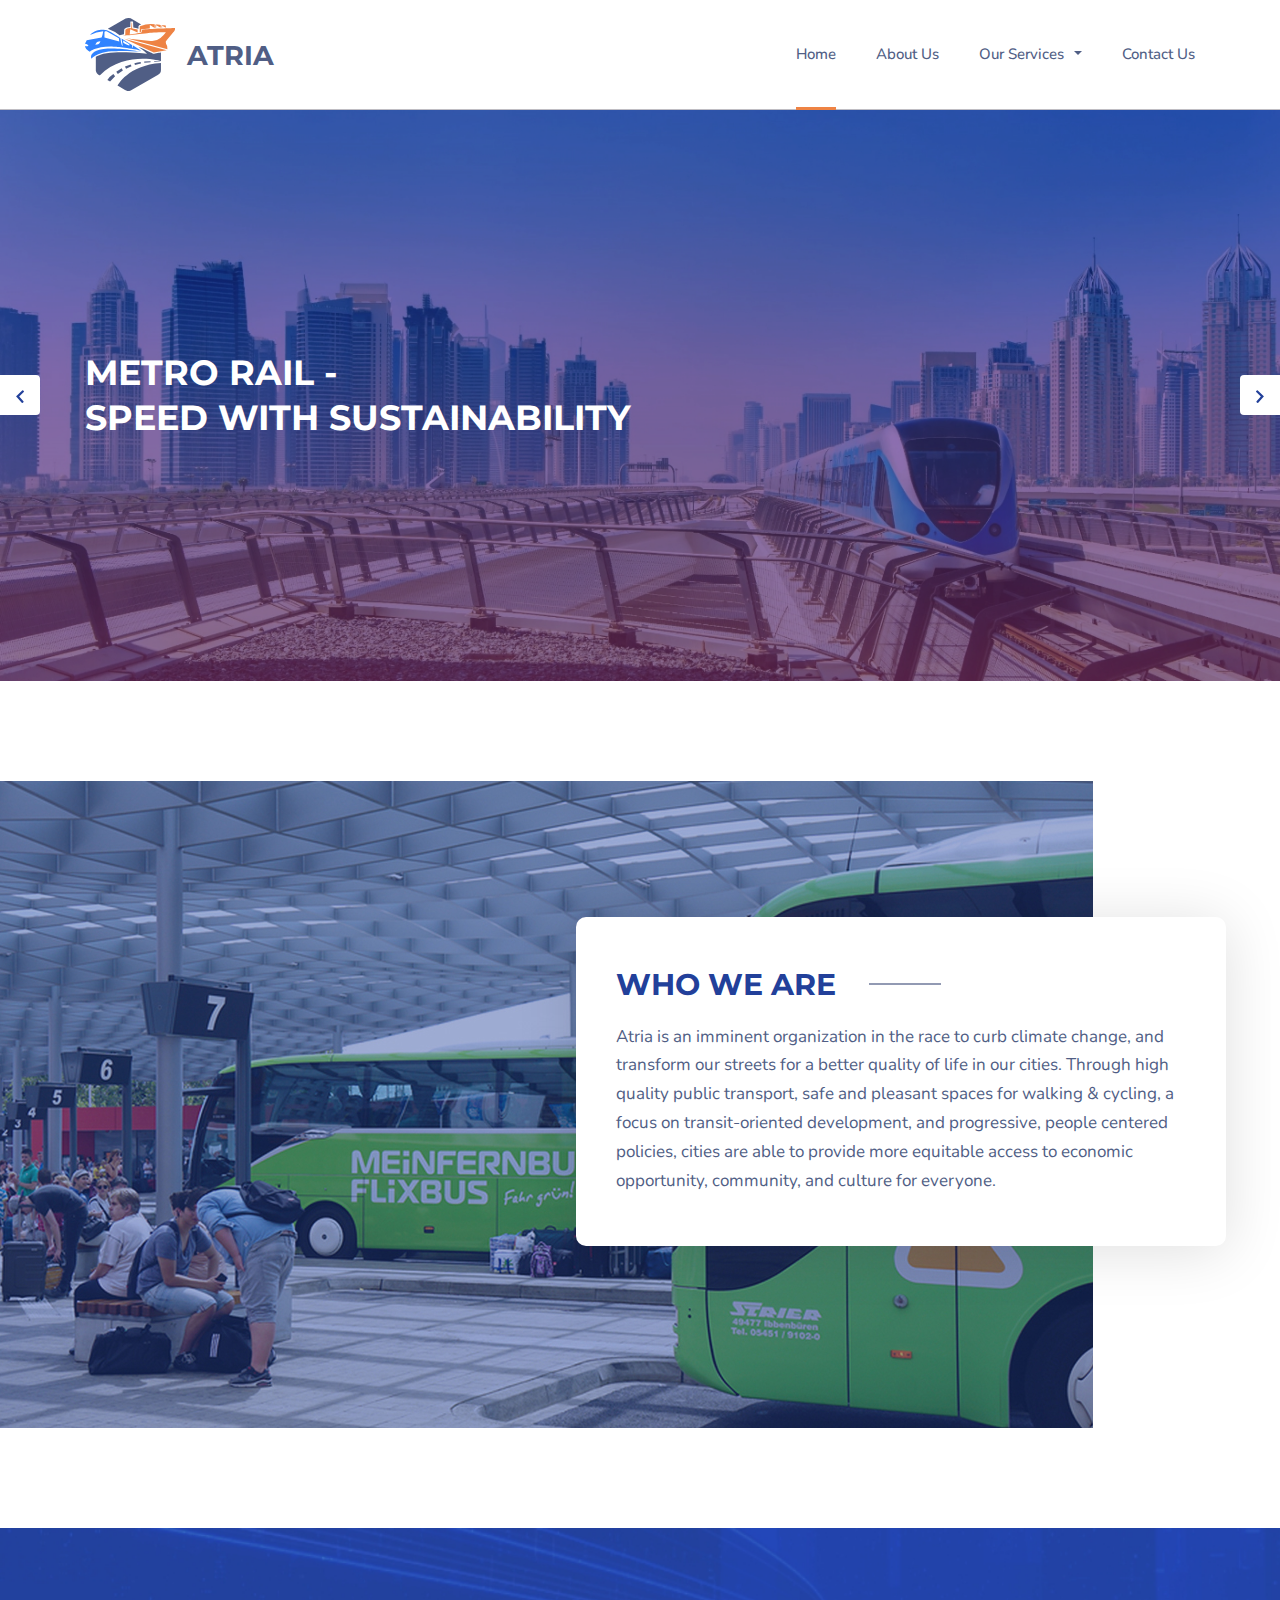
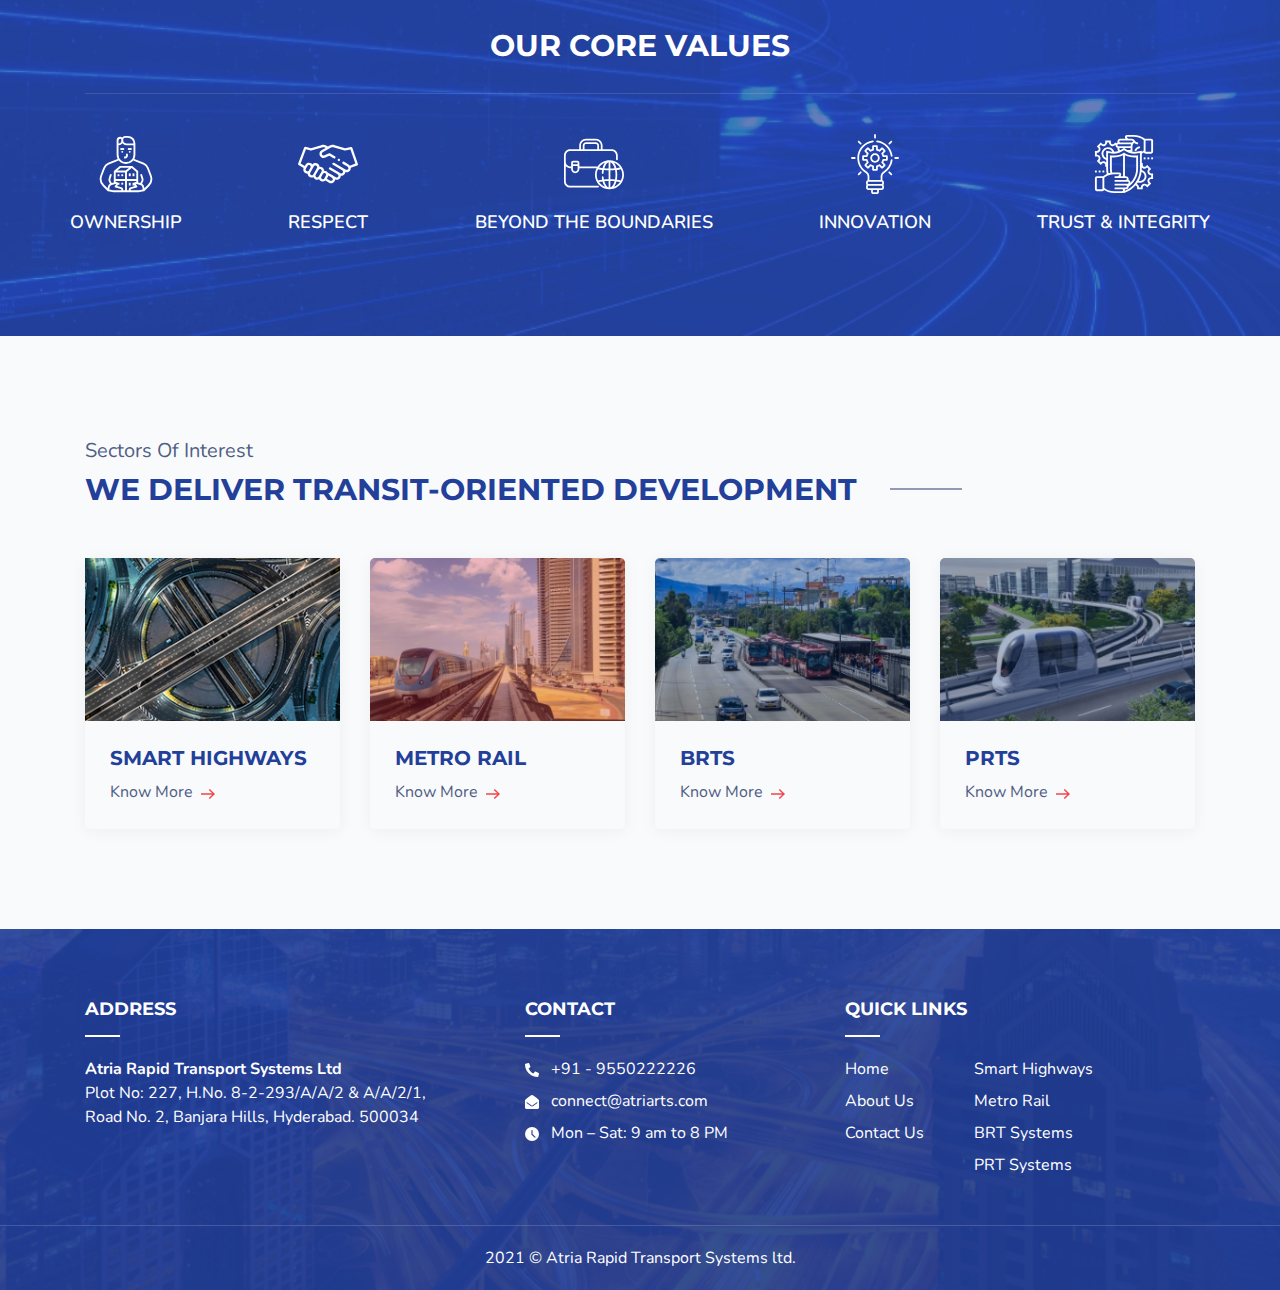
==== index.html @ c597b7c3 "'update'" ====
<!DOCTYPE html>
<html lang="en">
    <head>
        <meta charset="UTF-8">
        <meta name="viewport" content="width=device-width, initial-scale=1.0">
        <meta http-equiv="X-UA-Compatible" content="ie=edge">
        <meta name="Description" content="Enter your description here"/>
        <link rel="icon" href="img/logo-icon.svg" sizes="16x16">
        <link href="https://fonts.googleapis.com/css2?family=Montserrat:wght@500;600;700;800&family=Nunito:wght@300;400&display=swap" rel="stylesheet">
        <link rel="stylesheet" href="https://cdnjs.cloudflare.com/ajax/libs/twitter-bootstrap/4.5.3/css/bootstrap.min.css">
        <link rel="stylesheet" href="https://cdnjs.cloudflare.com/ajax/libs/font-awesome/5.15.1/css/all.min.css">
        <!-- slider css -->
        <link rel="stylesheet" href="css/owl.carousel.min.css">
        <link rel="stylesheet" href="css/owl.theme.default.min.css">
        <!-- wow css -->
        <link rel="stylesheet" href="css/animate.css">
        <link rel="stylesheet" href="css/style.css">
        <title>Atria Rapid Transport Systems ltd.</title>
    </head>
    <body>

        <div class="main-loader"  id="load">
            <div class="loader"></div>
        </div>

        <div class="header">
            <div class="container">
                <nav class="navbar navbar-expand-lg navbar-light " id="nav">
                    <a class="navbar-brand" href="index.html">
                        <img src="img/logo-icon.svg" alt="img" />

                        <div class="right-content">
                            <b class="logo-line hide-on-mobile">Atria Rapid Transport Systems LTD.</b>
                            <b class="logo-line show-on-mobile">Atria</b>
                            <i>forging ahead into the future</i>
                        </div>
                    </a>
                    <button class="navbar-toggler" type="button" data-toggle="collapse" data-target="#navbarSupportedContent"
                        aria-controls="navbarSupportedContent" aria-expanded="false" aria-label="Toggle navigation">
                        <span class="navbar-toggler-icon"></span>
                    </button>
                    <div class="collapse navbar-collapse" id="navbarSupportedContent">
                        <ul class="navbar-nav ml-auto">
                            <li class="nav-item active">
                                <a class="nav-link" href="index.html">Home</a>
                            </li>
                            <li class="nav-item">
                                <a class="nav-link" href="about-us.html">About Us</a>
                            </li>
                            <li class="nav-item">
                                <a class="nav-link dropdown-toggle" data-toggle="dropdown" href="our-project.html">Our
                                    Services </a>
                                <ul class="dropdown-menu">
                                    <li><a class="nav-link" href="smart_highways.html">Smart Highways</a></li>
                                    <li><a class="nav-link" href="metro_rail.html"> Metro Rail </a></li>
                                    <li><a class="nav-link" href="bus-rapid-transit-system.html"> BRT Systems </a></li>
                                    <li><a class="nav-link" href="prt.html"> PRT Systems </a></li>
                                </ul>
                            </li>
                            <li class="nav-item">
                                <a class="nav-link" href="contact-us.html">Contact Us</a>
                            </li>
                        </ul>
                    </div>
                </nav>
            </div>
        </div>

        <div class="home-slider">
            <div  class="owl-carousel owl-theme owl-slider1">

                <div class="item">
                    <div class="img-slide1">
                        <video autoplay muted loop id="myVideo">
                            <source src="https://atriarts.com/video/Pexels%20Videos%201647126.mp4" type="video/mp4">
                        </video>
                        <div class="video-over"></div>
                        <div class="container">
                            <div class="row">
                                <div class="col-md-8">
                                    <div class="slider1 ">
                                        <h1 class="big-tt wow fadeInUp" data-wow-duration="0.8s" data-wow-delay="0.8s">
                                        Metro Rail - <br> Speed with sustainability</h1>
                                    </div>
                                </div>
                            </div>
                        </div>
                    </div>
                </div>

                <div class="item">
                    <div class="item">
                        <div class="img-slide1 two">
                            <div class="video-over"></div>
                            <div class="container">
                                <div class="row">
                                    <div class="col-md-12">
                                        <div class="slider2">
                                            <h1 class="big-tt wow fadeInUp" data-wow-duration="0.8s" data-wow-delay="0.8s">
                                            Smart Highways - <br> Travel Faster and Safer</h1>
                                        </div>
                                    </div>
                                </div>
                            </div>
                        </div>
                    </div>
                 </div>

                <div class="item">
                    <div class="item">
                        <div class="img-slide1 three">
                            <div class="video-over"></div>
                            <div class="container">
                                <div class="row">
                                    <div class="col-md-12">
                                        <div class="slider2">
                                            <h1 class="big-tt wow fadeInUp" data-wow-duration="0.8s" data-wow-delay="0.8s">
                                                BRT - <br> Buses, seamless like never before.</h1>
                                        </div>
                                    </div>
                                </div>
                            </div>
                        </div>
                    </div>
                </div>

                <div class="item">
                    <div class="item">
                        <div class="img-slide1 four">
                            <div class="video-over"></div>
                            <div class="container">
                                <div class="row">
                                    <div class="col-md-12">
                                        <div class="slider2">
                                            <h1 class="big-tt wow fadeInUp" data-wow-duration="0.8s" data-wow-delay="0.8s">
                                                PRT - <br> A new and exhilarating way to travel</h1>
                                        </div>
                                    </div>
                                </div>
                            </div>
                        </div>
                    </div>
                </div>

        </div>
        </div>

        <div class="about-us">
            <div class="about-img">
                <img src="img/brts-left1.jpg " alt="">
            </div>
            <div class="about-content wow fadeInUp" data-wow-duration="1s" data-wow-delay="0.3s">
                <h4 class="tt-main">Who We Are <div class="side-line"></div> </h4>
                <p class="p-text">Atria is an imminent organization in the race to curb climate change, and transform our streets for a better quality of life in our cities. Through high quality public transport, safe and pleasant spaces for walking & cycling, a focus on transit-oriented development, and progressive, people centered policies, cities are able to provide more equitable access to economic opportunity, community, and culture for everyone.</p>
                <!-- <a class="btn btn-theme" href="https://atriarts.com/about-us">Know More</a> -->
            </div>
        </div>



<!--        <section class="rts text-center">-->
<!--            <p>The Future Of Transport</p>-->
<!--            <h4 class="tt-main white-color">Rapid Transit Systems</h4>-->
<!--            &lt;!&ndash; <a  class="btn-theme btn" href="https://atriarts.com/personalised-rapid-transit-system">know More</a> &ndash;&gt;-->
<!--        </section>-->

        <section class="rts rts-2">
            <div class="container">
                <div class="row">
                    <div class="col-md-12">
                        <h1 class="tt-main white-color text-center">Our Core Values</h1>
                        <div class="brk-line"></div>
                    </div>
                    <div class="com-md-12 col-md-val">
                        <div class="or-list">
                            <div class="top">
                                <svg xmlns="http://www.w3.org/2000/svg" id="outline" viewBox="0 0 512 512">
                                    <path
                                            d="M62.50488,287.20117,37.8667,351.26172a88.014,88.014,0,0,0,19.91211,93.831l40.56445,40.56446.00134-.00147a7.96228,7.96228,0,0,0,4.08655,2.189l40,8A7.98421,7.98421,0,0,0,144,496H368a7.98421,7.98421,0,0,0,1.56885-.15527l40-8a7.96228,7.96228,0,0,0,4.08655-2.189l.00134.00147,40.56445-40.56446a88.014,88.014,0,0,0,19.91211-93.831l-24.63818-64.06055a72.21915,72.21915,0,0,0-40.46094-41.0039l-82.23071-32.89209A79.60025,79.60025,0,0,0,335.99951,176L336,80a64.07239,64.07239,0,0,0-64-64H248a31.97046,31.97046,0,0,0-25.59552,12.81665A23.87424,23.87424,0,0,0,208,24a32.03635,32.03635,0,0,0-32,32V176a79.48678,79.48678,0,0,0,9.25031,37.28369l-82.28449,32.91358A72.21915,72.21915,0,0,0,62.50488,287.20117ZM144.792,480l-31.62744-6.3252,3.27734-19.66406a23.99164,23.99164,0,0,1,17.853-19.33886l39.16113-9.79a.16833.16833,0,0,1,.15577.04394.16387.16387,0,0,1,.02.20508L161.34375,443.5625a8.00015,8.00015,0,0,0,4.4585,12.12988l46.07812,13.165A5.68063,5.68063,0,0,1,210.31934,480Zm197.63184-70.63965a16.22935,16.22935,0,0,0-15.34815,4.251A16.01967,16.01967,0,0,0,325.11841,416H312v24h17.05188l2.21228,3.31836-35.53906,10.1543A21.66906,21.66906,0,0,0,280.76025,480H264V400h80v9.75439ZM344,384H264V323.74707l40-33.333,40,33.333Zm-90.89618-72H182.09619l28.80029-24h71.00733ZM248,328v56H168V328Zm-80,72h80v80H231.23975a21.66922,21.66922,0,0,0-14.96436-26.52734l-35.53955-10.1543,6.20947-9.31348A16.02738,16.02738,0,0,0,188.06714,432H200V416H186.882a16.0532,16.0532,0,0,0-1.95722-2.38965,16.24046,16.24046,0,0,0-15.34912-4.25l-1.57568.394Zm199.208,80H301.68066a5.68055,5.68055,0,0,1-1.56054-11.14258l46.07763-13.165a8.00015,8.00015,0,0,0,4.4585-12.12988l-12.28711-18.43066a.16453.16453,0,0,1,.01953-.207.161.161,0,0,1,.11524-.04785.179.179,0,0,1,.03955.00489l39.16162,9.79a23.99164,23.99164,0,0,1,17.853,19.33886l3.27734,19.66406Zm-47.2085-304A63.99976,63.99976,0,1,1,192,176V96h1.37012a38.61863,38.61863,0,0,0,31.95971-16.95679A43.93638,43.93638,0,0,0,260,96h59.99951ZM248,32h24a48.054,48.054,0,0,1,48,48H260a28.03146,28.03146,0,0,1-28-28V48A16.01833,16.01833,0,0,1,248,32Zm-40,8a8.00917,8.00917,0,0,1,8,8v9.37012A22.65537,22.65537,0,0,1,193.37012,80H192V56A16.01833,16.01833,0,0,1,208,40ZM194.31769,226.88916a79.94849,79.94849,0,0,0,118.25067,5.6792q2.72607-2.72607,5.14917-5.665l85.37427,34.14941a56.17256,56.17256,0,0,1,31.46972,31.89258l24.63819,64.06055a72.01208,72.01208,0,0,1-16.292,76.77246l-29.57226,29.57227-1.99512-11.97071a39.97178,39.97178,0,0,0-18.3833-27.40527l8.27051-16.541a39.73765,39.73765,0,0,0,2.17041-30.53808l-11.80859-35.42578-15.17872,5.06054,11.8086,35.42578a23.84236,23.84236,0,0,1-1.30225,18.32129l-8.98047,17.9607L360,413.75415V320a7.99975,7.99975,0,0,0-2.87842-6.14551l-48-40A7.984,7.984,0,0,0,304,272H208a8.00012,8.00012,0,0,0-5.12158,1.85449l-48,40A7.98564,7.98564,0,0,0,152.01691,320H152v93.75415L134.06335,418.238l-8.98034-17.9607a23.84236,23.84236,0,0,1-1.30225-18.32129l11.8086-35.42578-15.17872-5.06054-11.80859,35.42578a39.73765,39.73765,0,0,0,2.17041,30.53808l8.27057,16.541a39.97185,39.97185,0,0,0-18.38336,27.40527l-1.99512,11.97071L69.09229,433.77832a72.01208,72.01208,0,0,1-16.292-76.77246l24.63819-64.06055a56.17256,56.17256,0,0,1,31.46972-31.89258Z">
                                    </path>
                                    <rect x="208" y="120" width="32" height="16"></rect>
                                    <path d="M256,184a8.00917,8.00917,0,0,1-8,8h-8v16h8a24.02718,24.02718,0,0,0,24-24V168H256Z"></path>
                                    <circle cx="224" cy="152" r="8"></circle>
                                    <rect x="272" y="120" width="32" height="16"></rect>
                                    <circle cx="288" cy="152" r="8"></circle>
                                    <rect x="184" y="344" width="16" height="16"></rect>
                                    <rect x="216" y="344" width="16" height="16"></rect>
                                    <rect x="216" y="416" width="16" height="16"></rect>
                                    <rect x="280" y="336" width="16" height="24"></rect>
                                    <rect x="312" y="336" width="16" height="24"></rect>
                                    <rect x="280" y="416" width="16" height="24"></rect>
                                </svg>
                                <span>Ownership</span>
                            </div>
                            <p>It means not waiting for others to act, and caring about the outcome. It is being accountable for the results of your
                                actions.  Taking ownership shows others that they can trust you to do the   right thing</p>
                        </div>
                        <div class="or-list">
                            <div class="top">
                                <svg id="Layer_1" enable-background="new 0 0 512.004 512.004" viewBox="0 0 512.004 512.004"
                                     xmlns="http://www.w3.org/2000/svg">
                                    <g>
                                        <g>
                                            <path
                                                    d="m511.437 255.181-48.106-137.063c-1.65-4.702-6.51-7.47-11.397-6.494l-50.104 10.023-88.066-26.197c-12.711-3.782-26.64-6.031-42.346 3.038l-15.695 9.062-15.696-9.062c-15.707-9.069-29.636-6.819-42.346-3.037l-87.753 26.105-45.561-12.018c-4.954-1.306-10.098 1.344-11.907 6.139l-51.815 137.334c-1.729 4.582.115 9.742 4.356 12.19l43.077 24.87c-3.056 7.107-3.642 14.997-1.6 22.618 2.401 8.962 8.127 16.44 16.122 21.056 6.336 3.658 13.363 5.079 20.155 4.514.281 11.695 6.466 22.98 17.316 29.245 10.074 5.817 21.885 5.985 31.739 1.495 2.815 6.819 7.813 12.797 14.682 16.762 7.995 4.616 17.334 5.836 26.297 3.434 2.634-.706 5.141-1.699 7.483-2.953 2.977 6.413 7.825 11.741 14.05 15.334 5.446 3.144 11.397 4.638 17.274 4.638 8.319-.001 16.484-3 22.848-8.544l30.4 17.551c5.444 3.143 11.396 4.637 17.272 4.636 11.99 0 23.667-6.217 30.08-17.325 2.654-4.598 4.133-9.557 4.528-14.528 7.237 3.248 15.32 3.899 23.121 1.81 8.962-2.402 16.44-8.128 21.056-16.124 3.181-5.51 4.672-11.539 4.636-17.484 13.349 1.578 27.009-4.723 34.146-17.086 2.733-4.734 4.22-9.854 4.561-14.974 15.429 5.454 33.088-.684 41.562-15.359 3.676-6.367 5.096-13.428 4.51-20.251l55.192-20.68c5.097-1.909 7.731-7.542 5.929-12.675zm-438.836 61.245c-3.369-1.945-5.785-5.11-6.804-8.913-1.02-3.802-.509-7.751 1.437-11.121l13.962-24.184c1.945-3.369 5.11-5.786 8.913-6.804 3.802-1.019 7.752-.508 11.12 1.437 6.992 4.037 9.405 13.013 5.38 20.012l-13.983 24.218c-.001.002-.002.003-.003.005-4.048 6.987-13.029 9.387-20.022 5.35zm57.504 28.39c-4.044 7.001-13.027 9.41-20.033 5.368-7.003-4.043-9.41-13.03-5.369-20.032l5.229-9.056c.001-.002.002-.003.003-.004l13.994-24.238c.001-.002.003-.004.004-.006l.005-.01c.001-.001.001-.001.002-.002l12.345-21.384c1.945-3.369 5.11-5.785 8.912-6.804 3.804-1.019 7.751-.508 11.121 1.438 3.369 1.945 5.786 5.11 6.805 8.912s.509 7.751-1.437 11.12l-3.681 6.374c-.007.011-.013.022-.02.033-.001.001-.001.003-.002.004l-24.177 41.877c0 .001-.001.001-.001.002l-.002.002c-.001.003-.004.007-.005.01zm46.421 18.258c-1.945 3.368-5.109 5.784-8.912 6.803-3.804 1.019-7.753.508-11.121-1.437-6.995-4.039-9.405-13.012-5.379-20.012l.01-.017c.001-.001.001-.002.002-.002.002-.003.003-.007.005-.011l24.17-41.865c.002-.003.004-.005.005-.008 4.044-7.003 13.03-9.411 20.033-5.367 3.369 1.945 5.785 5.11 6.805 8.912 1.019 3.802.509 7.751-1.437 11.12l-5.107 8.846c-.001.001-.002.003-.003.004l-13.961 24.181c0 .001-.001.002-.002.003-.006.01-.012.02-.018.03zm27.798 21.182c-3.369-1.945-5.786-5.11-6.805-8.912s-.509-7.751 1.437-11.121l13.963-24.184c4.044-7.002 13.026-9.411 20.033-5.368 7.002 4.043 9.41 13.03 5.368 20.033l-13.963 24.185c-4.043 7.003-13.03 9.411-20.033 5.367zm90.554 8.278c-4.044 7.004-13.033 9.409-20.033 5.368l-28.778-16.615 9.573-16.582c1.771-3.068 3.016-6.298 3.768-9.584l30.104 17.381c.001 0 .001.001.002.001s.001 0 .002.001l.028.016c6.976 4.053 9.371 13.023 5.334 20.014zm148.085-122.6c-2.639-3.34-5.939-6.246-9.844-8.5-3.656-2.111-16.948-10.099-40.633-24.421-4.726-2.858-10.874-1.344-13.732 3.383-2.857 4.726-1.343 10.874 3.383 13.731 23.803 14.393 37.208 22.449 40.982 24.628 7.003 4.043 9.411 13.03 5.368 20.033-4.044 7.004-13.033 9.411-20.033 5.369l-21.425-12.371c-.006-.003-.013-.007-.019-.011l-.004-.002-79.582-45.946c-4.784-2.763-10.899-1.123-13.66 3.66-2.762 4.783-1.123 10.899 3.66 13.66l79.574 45.942c.001.001.003.002.004.003.002.001.002.001.004.002l.021.012c6.979 4.051 9.373 13.024 5.337 20.016-4.044 7.003-13.028 9.411-20.032 5.368l-14.082-8.13c-.009-.005-.017-.01-.025-.015l-.003-.001-69.864-40.336c-4.785-2.763-10.899-1.123-13.66 3.66-2.762 4.783-1.123 10.899 3.66 13.66l69.858 40.332c.001.001.002.001.003.002 6.999 4.044 9.404 13.029 5.363 20.031-1.945 3.369-5.11 5.785-8.912 6.804-3.801 1.019-7.752.509-11.121-1.436l-23.997-13.855c-.012-.007-.022-.013-.035-.021l-.002-.001-44.07-25.444c-2.933-4.981-7.142-9.297-12.495-12.388-6.385-3.686-13.462-5.105-20.305-4.505-.086-2.654-.479-5.32-1.185-7.954-2.401-8.962-8.128-16.44-16.123-21.056-6.87-3.966-14.552-5.306-21.862-4.333-.187-1.901-.531-3.8-1.036-5.684-2.401-8.962-8.128-16.44-16.124-21.057-14.665-8.468-33.01-4.964-43.648 7.452-2.855-4.268-6.702-7.96-11.439-10.695-7.995-4.616-17.336-5.837-26.297-3.435-8.963 2.401-16.44 8.127-21.057 16.123l-6.014 10.417-35.507-20.499 45.634-120.949 39.551 10.432c1.776.468 3.644.438 5.402-.084l90.442-26.905c10.523-3.13 17.885-3.868 26.643 1.188l5.695 3.289-35.032 20.226c-16.674 9.627-22.407 31.025-12.78 47.7 9.313 16.131 29.574 21.759 47.128 13.086 9.438-4.662 23.166-10.834 33.513-14.774 7.554 4.551 24.495 14.819 36.59 22.149 4.727 2.864 10.875 1.354 13.735-3.369 2.862-4.723 1.354-10.873-3.368-13.735-11.63-7.049-21.793-13.207-29.061-17.602-3.642-2.202-6.559-3.963-8.57-5.174-4.429-2.663-5.48-3.296-8.293-3.296-1.121 0-2.233.188-3.292.557-11.828 4.123-29.084 11.864-40.111 17.311-7.974 3.936-16.979 1.722-20.95-5.155-4.113-7.125-1.664-16.267 5.46-20.38l70.729-40.834c8.758-5.057 16.122-4.318 26.643-1.188l90.443 26.905c1.563.465 3.215.541 4.813.221l44.019-8.806 41.986 119.624z">
                                            </path>
                                            <path
                                                    d="m348.815 212.262h-.008c-5.522 0-9.996 4.477-9.996 10s4.481 10 10.004 10 10-4.477 10-10-4.478-10-10-10z">
                                            </path>
                                        </g>
                                    </g>
                                </svg>
                                <span>Respect</span>
                            </div>
                            <p>Treat people with courtesy, politeness, and kindness. Encourage co-workers to express opinions and ideas. Listen to what
                                others have to say before expressing your viewpoint. Never speak over or interrupt another person. Respect Her, Respect
                                Him, Respect your external stakeholders, Respect & Respect. Till you don't give, you don’t get</p>
                        </div>
                        <div class="or-list">
                            <div class="top">
                                <svg enable-background="new 0 0 512 512" viewBox="0 0 512 512" xmlns="http://www.w3.org/2000/svg">
                                    <g>
                                        <g>
                                            <path
                                                    d="m512 348.29c0-67.987-55.249-123.85-123.85-123.85-41.498 0-78.292 20.518-100.777 51.939h-156.178v-30.014c0-9.603-7.812-17.415-17.415-17.415h-35.474c-9.603 0-17.415 7.812-17.415 17.415v30.014h-8.534c-20.632 0-37.417-16.785-37.417-37.417v-55.847c0-20.632 16.786-37.417 37.417-37.417h354.298c20.632 0 37.418 16.785 37.418 37.417v33.807c0 4.126 3.344 7.47 7.47 7.47s7.47-3.344 7.47-7.47v-33.807c0-28.869-23.488-52.357-52.358-52.357h-77.534v-32.402c0-32.254-26.241-58.495-58.495-58.495h-82.239c-32.255 0-58.495 26.241-58.495 58.495v32.403h-77.535c-28.869-.001-52.357 23.487-52.357 52.356v221.529c0 28.87 23.488 52.358 52.357 52.358h238.752c4.126 0 7.47-3.344 7.47-7.47s-3.344-7.47-7.47-7.47h-238.752c-20.632 0-37.417-16.786-37.417-37.418v-129.11c9.512 9.73 22.768 15.785 37.417 15.785h8.534v7.593c0 19.382 15.769 35.151 35.152 35.151s35.152-15.769 35.152-35.151v-7.593h147.012c-8.879 17.065-13.906 36.441-13.906 56.971 0 68.004 55.266 123.85 123.85 123.85 68.525 0 123.849-55.796 123.849-123.85zm-227.866-217.532h-109.255v-32.402c0-7.449 6.06-13.508 13.508-13.508h82.239c7.449 0 13.508 6.06 13.508 13.508zm-139.302-32.402c0-24.017 19.539-43.555 43.555-43.555h82.239c24.017 0 43.555 19.539 43.555 43.555v32.403h-15.107v-32.403c0-15.686-12.762-28.448-28.448-28.448h-82.239c-15.686 0-28.448 12.762-28.448 28.448v32.403h-15.107zm-66.526 145.534h35.474c1.365 0 2.475 1.111 2.475 2.475v11.452h-40.424v-11.452c0-1.365 1.111-2.475 2.475-2.475zm37.949 55.022c0 11.145-9.067 20.211-20.212 20.211s-20.212-9.066-20.212-20.211v-26.156h40.423v26.156zm369.438 97.782c-9.525-2.698-21.429-4.923-34.986-6.592 4.985-26.767 4.994-56.809 0-83.625 13.557-1.669 25.461-3.894 34.986-6.592 7.27 14.59 11.368 31.026 11.368 48.404-.001 17.379-4.099 33.815-11.368 48.405zm-53.428-103.379c-11.506.941-23.875 1.518-36.645 1.681v-54.341c19.116 6.459 31.11 33.253 36.645 52.66zm-51.585-52.705v54.386c-12.764-.163-25.126-.739-36.628-1.679 7.875-27.707 21.384-47.699 36.628-52.707zm-36.654 162.656c11.509-.941 23.881-1.519 36.655-1.681v54.374c-15.234-4.986-28.774-24.87-36.655-52.693zm51.594 52.659v-54.341c12.77.163 25.139.74 36.645 1.681-5.533 19.4-17.526 46.2-36.645 52.66zm0-69.282v-76.705c14.1-.171 27.63-.824 40.143-1.906 4.972 25.698 5.012 54.613 0 80.517-12.513-1.082-26.043-1.736-40.143-1.906zm82.182-100.115c-8.454 2.12-18.789 3.903-30.409 5.28-4.934-18.386-12.239-34.01-21.213-45.572 21.053 7.871 39.036 22.079 51.622 40.292zm-127.779-40.255c-8.921 11.508-16.202 27.078-21.128 45.534-11.616-1.378-21.947-3.16-30.397-5.279 12.567-18.185 30.514-32.376 51.525-40.255zm-59.415 53.614c9.526 2.698 21.431 4.923 34.991 6.592-1.578 8.517-2.693 17.504-3.28 26.878-.258 4.117 2.871 7.665 6.988 7.922 4.109.254 7.664-2.87 7.923-6.989.573-9.144 1.708-17.947 3.322-26.257 12.509 1.081 26.034 1.734 40.128 1.905v76.705c-14.095.171-27.619.824-40.129 1.905-1.263-6.528-2.243-13.358-2.879-20.442-.369-4.109-4.001-7.152-8.108-6.773-4.109.369-7.141 3.999-6.773 8.107.634 7.06 1.594 13.969 2.851 20.657-13.578 1.669-25.499 3.896-35.035 6.598-7.27-14.59-11.368-31.026-11.368-48.404.002-17.379 4.1-33.815 11.369-48.404zm7.891 110.165c8.472-2.125 18.832-3.91 30.482-5.289 4.266 15.867 11.017 32.535 21.132 45.578-21.05-7.872-39.03-22.078-51.614-40.289zm127.681 40.292c8.974-11.562 16.279-27.186 21.213-45.572 11.62 1.378 21.955 3.16 30.409 5.28-12.586 18.213-30.569 32.421-51.622 40.292z">
                                            </path>
                                        </g>
                                    </g>
                                </svg>
                                <span>Beyond the Boundaries</span>
                            </div>
                            <p>The quality of being infinite, without bound or limit</p>
                        </div>
                        <div class="or-list">
                            <div class="top">
                                <svg version="1.1" id="Capa_1" xmlns="http://www.w3.org/2000/svg" xmlns:xlink="http://www.w3.org/1999/xlink" x="0px"
                                     y="0px" viewBox="0 0 512.001 512.001" style="enable-background:new 0 0 512.001 512.001;" xml:space="preserve">
                                <g>
                                    <g>
                                        <path d="M354.675,180.814h-22.714c-1.387-4.402-3.151-8.664-5.28-12.753L342.741,152c2.007-2.007,3.112-4.676,3.112-7.515
                                  c0-2.84-1.105-5.509-3.112-7.516l-18.901-18.902c-4.144-4.141-10.886-4.143-15.031,0.001l-16.061,16.061
                                  c-4.089-2.129-8.352-3.894-12.753-5.28v-22.715c-0.001-5.86-4.769-10.629-10.63-10.629h-26.731
                                  c-5.86,0-10.628,4.768-10.628,10.629v22.715c-4.402,1.387-8.664,3.151-12.754,5.28l-16.062-16.062
                                  c-4.144-4.142-10.886-4.141-15.03,0.001l-18.9,18.9c-2.008,2.007-3.114,4.676-3.114,7.516c0,2.839,1.106,5.508,3.113,7.515
                                  l16.061,16.061c-2.129,4.089-3.894,8.352-5.28,12.753h-22.715c-5.86,0-10.628,4.768-10.628,10.629v26.731
                                  c0,5.86,4.768,10.628,10.628,10.628h22.715c1.387,4.401,3.151,8.665,5.28,12.753l-16.061,16.061
                                  c-4.144,4.144-4.144,10.887,0,15.031l18.901,18.901c4.144,4.145,10.888,4.144,15.031,0l16.061-16.061
                                  c4.089,2.129,8.353,3.894,12.754,5.28v22.715c0,5.86,4.768,10.628,10.628,10.628h26.731c5.86,0,10.629-4.768,10.629-10.628
                                  v-22.715c4.4-1.386,8.664-3.151,12.753-5.28l16.061,16.061c4.145,4.145,10.888,4.144,15.032,0l18.9-18.901
                                  c2.007-2.007,3.112-4.676,3.112-7.515c0-2.839-1.105-5.508-3.112-7.516l-16.061-16.061c2.129-4.089,3.894-8.352,5.28-12.753
                                  h22.715c5.86,0,10.629-4.768,10.629-10.628v-26.731C365.304,185.582,360.535,180.814,354.675,180.814z M350.305,213.801h-24.059
                                  c-3.484,0-6.509,2.399-7.303,5.792c-1.599,6.835-4.283,13.318-7.978,19.267c-1.839,2.96-1.396,6.796,1.067,9.261l17.011,17.011
                                  l-12.718,12.718l-17.011-17.011c-2.464-2.464-6.3-2.908-9.262-1.068c-5.95,3.695-12.433,6.379-19.266,7.979
                                  c-3.393,0.793-5.792,3.818-5.792,7.303v24.06h-17.985v-24.06c0-3.484-2.399-6.509-5.792-7.303
                                  c-6.833-1.598-13.316-4.282-19.267-7.979c-2.959-1.836-6.796-1.396-9.261,1.068l-17.011,17.011l-12.718-12.718l17.011-17.011
                                  c2.464-2.464,2.906-6.3,1.068-9.261c-3.695-5.95-6.379-12.433-7.978-19.267c-0.793-3.393-3.819-5.792-7.303-5.792h-24.059v-17.985
                                  h24.059c3.484,0,6.509-2.399,7.303-5.792c1.599-6.834,4.283-13.317,7.978-19.267c1.838-2.96,1.396-6.796-1.068-9.261
                                  l-17.011-17.011l12.718-12.718l17.011,17.011c2.462,2.464,6.3,2.907,9.261,1.068c5.949-3.695,12.432-6.379,19.267-7.978
                                  c3.393-0.793,5.792-3.818,5.792-7.303v-24.06h17.985v24.06c0,3.484,2.399,6.509,5.792,7.303
                                  c6.834,1.599,13.316,4.283,19.267,7.978c2.958,1.837,6.796,1.394,9.261-1.068l17.011-17.011l12.718,12.718l-17.011,17.011
                                  c-2.464,2.464-2.906,6.3-1.067,9.261c3.694,5.948,6.378,12.431,7.978,19.267c0.794,3.393,3.818,5.792,7.303,5.792h24.059V213.801z
                                  "></path>
                                    </g>
                                </g>
                                    <g>
                                    <g>
                                        <path d="M256,164.628c-22.156,0-40.18,18.025-40.18,40.18s18.025,40.18,40.18,40.18s40.18-18.025,40.18-40.18
                                  C296.18,182.653,278.156,164.628,256,164.628z M256,229.988c-13.884,0-25.18-11.296-25.18-25.18s11.296-25.18,25.18-25.18
                                  c13.884,0,25.18,11.296,25.18,25.18S269.884,229.988,256,229.988z"></path>
                                    </g>
                                </g>
                                    <g>
                                    <g>
                                        <path d="M83.574,197.308H58.692c-4.142,0-7.5,3.358-7.5,7.5s3.358,7.5,7.5,7.5h24.882c4.142,0,7.5-3.358,7.5-7.5
                                  S87.716,197.308,83.574,197.308z"></path>
                                    </g>
                                </g>
                                    <g>
                                    <g>
                                        <path d="M453.309,197.308h-24.882c-4.143,0-7.5,3.358-7.5,7.5s3.357,7.5,7.5,7.5h24.882c4.143,0,7.5-3.358,7.5-7.5
                                  S457.451,197.308,453.309,197.308z"></path>
                                    </g>
                                </g>
                                    <g>
                                    <g>
                                        <path d="M139.379,321.429c-2.928-2.929-7.677-2.929-10.607,0l-17.594,17.594c-2.929,2.929-2.929,7.678,0,10.607
                                  c2.929,2.929,7.678,2.929,10.607,0l17.594-17.594C142.308,329.107,142.308,324.358,139.379,321.429z"></path>
                                    </g>
                                </g>
                                    <g>
                                    <g>
                                        <path d="M400.822,59.988c-2.93-2.929-7.678-2.929-10.608,0L372.62,77.582c-2.929,2.929-2.929,7.678,0,10.607
                                  c2.93,2.929,7.678,2.928,10.608,0l17.594-17.594C403.751,67.665,403.751,62.916,400.822,59.988z"></path>
                                    </g>
                                </g>
                                    <g>
                                    <g>
                                        <path d="M256.001,0c-4.143,0-7.5,3.358-7.5,7.5v24.882c0,4.142,3.357,7.5,7.5,7.5s7.5-3.358,7.5-7.5V7.5
                                  C263.501,3.358,260.144,0,256.001,0z"></path>
                                    </g>
                                </g>
                                    <g>
                                    <g>
                                        <path d="M400.822,339.023l-17.594-17.594c-2.93-2.929-7.678-2.929-10.608,0c-2.929,2.929-2.929,7.679,0,10.607l17.594,17.594
                                  c2.93,2.929,7.678,2.929,10.608,0C403.751,346.701,403.751,341.952,400.822,339.023z"></path>
                                    </g>
                                </g>
                                    <g>
                                    <g>
                                        <path d="M139.379,77.582l-17.594-17.594c-2.929-2.929-7.678-2.929-10.607,0c-2.929,2.929-2.929,7.678,0,10.607l17.594,17.594
                                  c2.929,2.929,7.678,2.929,10.607,0C142.308,85.259,142.308,80.51,139.379,77.582z"></path>
                                    </g>
                                </g>
                                    <g>
                                    <g>
                                        <path d="M405.629,186.435c-8.071-68.875-62.668-123.477-131.22-131.833c-4.105-0.505-7.852,2.426-8.354,6.537
                                  c-0.501,4.112,2.426,7.852,6.538,8.354c62.257,7.588,110.837,56.395,118.136,118.688c0.447,3.817,3.688,6.627,7.439,6.627
                                  c0.292,0,0.586-0.017,0.883-0.051C403.167,194.276,406.111,190.55,405.629,186.435z"></path>
                                    </g>
                                </g>
                                    <g>
                                    <g>
                                        <path d="M398.963,214.868c-4.116-0.524-7.863,2.389-8.383,6.499c-5.113,40.388-27.909,76.025-62.543,97.77
                                  c-14.931,9.375-23.844,25.419-23.844,42.917v30.867h-96.383v-31.55c0-16.944-8.855-32.952-23.108-41.775
                                  c-40.306-24.95-64.37-68.107-64.371-115.446c0-68.352,51.198-126.238,119.091-134.648c4.111-0.509,7.03-4.255,6.521-8.366
                                  c-0.509-4.11-4.253-7.037-8.366-6.521c-75.015,9.293-132.25,73.803-132.249,149.535c0,26.133,6.797,51.881,19.658,74.461
                                  c12.467,21.89,30.386,40.472,51.818,53.739c9.871,6.11,16.002,17.23,16.002,29.02v32.643c-7.626,2.65-13.125,9.892-13.125,18.409
                                  v10.692c0,4.527,1.564,8.688,4.161,12.001c-2.598,3.313-4.161,7.473-4.161,12.001v10.691c0,10.753,8.749,19.501,19.501,19.501
                                  h23.58v16.955c0,9.781,7.957,17.738,17.737,17.738h30.997c9.781,0,17.737-7.957,17.737-17.738v-16.955h23.58
                                  c10.753,0,19.501-8.749,19.501-19.501v-10.691c0-4.527-1.564-8.688-4.162-12.001c2.598-3.313,4.162-7.473,4.162-12.001v-10.692
                                  c0-8.518-5.498-15.759-13.125-18.409v-31.96c0-12.305,6.287-23.599,16.82-30.212c38.454-24.144,63.768-63.724,69.447-108.59
                                  C405.981,219.141,403.072,215.388,398.963,214.868z M274.235,494.262c0,1.483-1.253,2.737-2.736,2.737h-30.997
                                  c-1.483,0-2.736-1.253-2.736-2.737v-16.955h36.469V494.262z M317.317,457.806c0,2.439-2.061,4.5-4.5,4.5
                                  c-13.24,0-101.138,0-113.632,0c-2.439,0-4.5-2.061-4.5-4.5v-10.691c0-2.439,2.061-4.5,4.5-4.5h113.632c2.439,0,4.5,2.061,4.5,4.5
                                  V457.806z M317.317,423.113c0,2.439-2.061,4.5-4.5,4.5H199.185c-2.439,0-4.5-2.061-4.5-4.5v-10.692c0-2.439,2.061-4.5,4.5-4.5
                                  h113.632c2.439,0,4.5,2.061,4.5,4.5V423.113z"></path>
                                    </g>
                                </g>
                                    <g>
                                </g>
                                    <g>
                                </g>
                                    <g>
                                </g>
                                    <g>
                                </g>
                                    <g>
                                </g>
                                    <g>
                                </g>
                                    <g>
                                </g>
                                    <g>
                                </g>
                                    <g>
                                </g>
                                    <g>
                                </g>
                                    <g>
                                </g>
                                    <g>
                                </g>
                                    <g>
                                </g>
                                    <g>
                                </g>
                                    <g>
                                </g>
                            </svg>
                                <span>Innovation</span>
                            </div>
                            <p>We at ARTS engage everyone throughout the organization in the task of developing and implementing new ways to reach
                                the organization's goals. And everyone indeed includes everyone from the chief executive to frontline workers
                                Trust & Integrity – We at ARTS ought to demonstrate integrity, honesty and trust, they do not define or understand those
                                terms consistently. The differences in perception make it critical for you to find out more specifically what your
                                managers, colleagues, direct reports, and other key stakeholders are looking for when it comes to honesty, integrity,
                                and trust. “firm belief in the reliability, truth, or ability of someone or something”</p>
                        </div>
                        <div class="or-list">
                            <div class="top">
                                <svg id="_x33_0" enable-background="new 0 0 64 64" viewBox="0 0 64 64" xmlns="http://www.w3.org/2000/svg">
                                    <g>
                                        <path
                                                d="m61 5h-6.697l-1.149-.767c-3.174-2.115-6.867-3.233-10.681-3.233h-7.473c-1.103 0-2 .897-2 2 0 .732.212 1.41.556 2.001l-5.556-.001c-1.654 0-3 1.346-3 3 0 .395.081.77.22 1.116-.558.151-1.05.455-1.429.871l-1.011-1.011-1.457 1.456c-.551.552-1.376.712-2.141.392-.718-.297-1.182-.991-1.182-1.769v-2.055h-6v2.055c0 .778-.464 1.473-1.223 1.785-.725.306-1.55.144-2.102-.408l-1.455-1.456-4.244 4.244 1.455 1.456c.551.552.712 1.377.393 2.141-.297.718-.991 1.183-1.769 1.183h-2.055v6h2.055c.778 0 1.473.465 1.786 1.222.303.726.142 1.551-.409 2.103l-1.456 1.455 4.244 4.244 1.457-1.456c.551-.552 1.375-.712 2.14-.394.718.299 1.183.993 1.183 1.771v2.055h1v2.026c0 1.914.213 3.821.609 5.685-.954.431-1.88.934-2.762 1.522l-1.15.767h-6.697c-1.103 0-2 .897-2 2v12c0 1.103.897 2 2 2h6c.809 0 1.504-.485 1.819-1.178 3.129 2.056 6.824 3.178 10.584 3.178h8.597c.412 0 .805-.084 1.163-.235.173.061.345.125.52.183l.317.106.317-.105c4.724-1.574 8.781-4.354 11.904-7.917.195.02.393.06.596.144.718.297 1.183.991 1.183 1.769v2.055h6v-2.055c0-.778.465-1.473 1.222-1.786.726-.302 1.55-.143 2.102.409l1.456 1.456 4.244-4.244-1.455-1.456c-.551-.552-.712-1.377-.393-2.141.297-.718.991-1.183 1.769-1.183h2.055v-6h-2.055c-.778 0-1.473-.465-1.786-1.222-.303-.726-.142-1.551.409-2.103l1.455-1.456-4.244-4.244-1.457 1.456c-.551.552-1.375.712-2.141.392-.717-.296-1.181-.99-1.181-1.768v-2.055h-1v-9.941c.753-.366 1.481-.78 2.18-1.24.314.694 1.01 1.181 1.82 1.181h6c1.103 0 2-.897 2-2v-12c0-1.103-.897-2-2-2zm-33 2 9 .001v-.001h3.17c.603 0 1.148.279 1.521.743-.436.376-.818.801-1.156 1.257h-12.535c-.551 0-1-.448-1-1s.449-1 1-1zm6.166 9.242-1.863-1.242h6.697v2h-3.564c-.433-.234-.859-.483-1.27-.758zm-5.602.758h-.564c-.551 0-1-.448-1-1s.449-1 1-1h3.697l-1.862 1.242c-.412.275-.838.524-1.271.758zm-2.564-6h13.465c-.229.639-.371 1.31-.426 2h-13.039c-.551 0-1-.448-1-1s.449-1 1-1zm-14.452 18.313c-1.478-.616-3.161-.286-4.287.841l-.041.042-1.416-1.416.042-.042c1.126-1.127 1.456-2.81.827-4.318-.607-1.47-2.027-2.42-3.618-2.42h-.055v-2h.055c1.591 0 3.011-.95 3.631-2.452.616-1.477.286-3.159-.84-4.286l-.042-.042 1.416-1.416.042.042c1.128 1.129 2.811 1.457 4.318.827 1.47-.607 2.42-2.027 2.42-3.618v-.055h2v.055c0 1.591.95 3.012 2.451 3.631 1.476.618 3.16.288 4.287-.84l.042-.042.222.223c.012 1.371.951 2.514 2.218 2.858-.139.345-.22.72-.22 1.115 0 .838.347 1.595.903 2.14-1.364.452-2.781.722-4.215.808-.887-2.913-3.566-4.948-6.688-4.948-3.86 0-7 3.141-7 7 0 3.141 2.059 5.833 5 6.704v2.632c-.39-.433-.88-.786-1.452-1.023zm1.452-11.533v7.786c-1.787-.779-3-2.536-3-4.567 0-2.757 2.243-5 5-5 2.008 0 3.747 1.187 4.538 2.94-.681-.048-1.36-.124-2.034-.258zm-4 41.22h-6v-12h6zm21 2h-8.597c-3.747 0-7.418-1.249-10.403-3.506v-10.959l.956-.638c2.843-1.895 6.153-2.897 9.571-2.897h5.473c0 1.103-.896 2-1.996 2h-.004-3.006v2h3.006.004 8.996c.551 0 1 .448 1 1s-.449 1-1 1h-12v2h14c.551 0 1 .448 1 1s-.449 1-1 1h-14v2h12c.551 0 1 .448 1 1s-.449 1-1 1h-12v2h8c.551 0 1 .448 1 1s-.449 1-1 1zm-11-23.974v-12.092c.576.044 1.153.066 1.725.066 3.803 0 7.248-.779 10.275-2.304v22.304h-2.556c.344-.591.556-1.268.556-2 0-1.103-.897-2-2-2h-5.473c-.714 0-1.421.052-2.124.13-.263-1.348-.403-2.724-.403-4.104zm19.987 14.843c-.059-1.324-.974-2.418-2.207-2.753.139-.346.22-.721.22-1.116 0-1.654-1.346-3-3-3h-1v-22.304c3.027 1.526 6.472 2.304 10.275 2.304.572 0 1.149-.022 1.725-.066v12.093c0 5.624-2.195 10.911-6.013 14.842zm-6.045 8.705c.036-.186.058-.378.058-.574 0-.352-.072-.686-.184-1h1.184c1.594 0 2.89-1.254 2.982-2.825 6.279-4.355 10.018-11.465 10.018-19.149v-14.336l-1.126.144c-.863.11-1.738.166-2.599.166-4.079 0-7.695-.959-10.749-2.851l-.526-.326-.526.326c-3.054 1.892-6.67 2.851-10.749 2.851-.861 0-1.735-.056-2.599-.166l-1.126-.144v14.336c0 1.485.148 2.965.426 4.417-.653.142-1.295.325-1.93.535-.323-1.627-.496-3.286-.496-4.952v-16.806l2.113.423c1.187.237 2.403.357 3.612.357 3.648 0 7.182-1.069 10.219-3.094l1.056-.704 1.056.704c3.037 2.025 6.57 3.094 10.219 3.094 1.209 0 2.425-.12 3.613-.357l2.112-.423v16.807c0 10.466-6.404 19.753-16.058 23.547zm17.837-20.234c1.889.729 3.221 2.573 3.221 4.66 0 2.757-2.243 5-5 5-.412 0-.813-.052-1.204-.149 1.551-2.919 2.572-6.133 2.983-9.511zm1.672-3.654c1.476.618 3.16.288 4.287-.84l.042-.042 1.416 1.416-.042.042c-1.126 1.127-1.456 2.81-.827 4.318.607 1.47 2.027 2.42 3.618 2.42h.055v2h-.055c-1.591 0-3.011.95-3.631 2.452-.616 1.477-.286 3.159.84 4.286l.042.042-1.416 1.416-.042-.042c-1.128-1.128-2.811-1.459-4.319-.827-1.469.608-2.419 2.027-2.419 3.618v.055h-2v-.055c0-1.574-.931-2.977-2.407-3.609.412-.554.802-1.123 1.172-1.707.716.243 1.464.371 2.235.371 3.86 0 7-3.141 7-7 0-3.118-2.118-5.857-5.05-6.716.019-.419.05-.835.05-1.258v-1.363c.39.434.88.787 1.451 1.023zm-5.955-18.004c-1.82.363-3.679.39-5.496.134v-5.191c0-1.624.684-3.145 1.854-4.228.967 1.009 2.307 1.603 3.759 1.603h.387v-2h-.387c-1.23 0-2.334-.684-2.892-1.802-.676-1.355-2.036-2.198-3.551-2.198h-3.174c-1.1 0-1.996-.897-1.996-2h7.473c3.418 0 6.728 1.002 9.571 2.897l.956.638v10.965c-.636.481-1.304.917-2 1.306v-1.026zm14.504.318h-6v-12h6z">
                                        </path>
                                        <path
                                                d="m47.825 13.264c-2.254.563-4.039 2.216-4.774 4.42l1.897.633c.518-1.553 1.774-2.716 3.362-3.113l.932-.233-.485-1.939z">
                                        </path>
                                        <path d="m1 39h2v2h-2z"></path>
                                        <path d="m5 39h2v2h-2z"></path>
                                        <path d="m9 39h2v2h-2z"></path>
                                        <path d="m53 25h2v2h-2z"></path>
                                        <path d="m57 25h2v2h-2z"></path>
                                        <path d="m61 25h2v2h-2z"></path>
                                    </g>
                                </svg>
                                <span>Trust & Integrity</span>
                            </div>
                            <p>We at ARTS ought to demonstrate integrity, honesty and trust, they do not define or understand those
                                terms consistently. The differences in perception make it critical for you to find out more specifically what your
                                managers, colleagues, direct reports, and other key stakeholders are looking for when it comes to honesty, integrity,
                                and trust. “firm belief in the reliability, truth, or ability of someone or something”</p>
                        </div>
                    </div>
                </div>
            </div>
        </section>

        <!-- <div class="in-section">
            <div class="container">
                <div class="row">
                    <div class="col-md-12 text-center">
                        <h1 class="tt-main white-color">Interested Project Modes</h1>
                    </div>
                </div>
                <div class="row">
                    <div class="col-md-4">
                        <div class="in-mod-wp">
                            <img src="img/o1.jpg" alt="">
                        </div>
                    </div>
                    <div class="col-md-4">
                        <div class="in-mod-wp">
                            <img src="img/o2.jpg" alt="">
                        </div>
                    </div>
                    <div class="col-md-4">
                        <div class="in-mod-wp">
                            <img src="img/o3.jpg" alt="">
                        </div>
                    </div>
                </div>
            </div>
        </div> -->



        <section class="services-box">
            <div class="container">
                <div class="row s-top-tt">
                    <div class="col-md-12">
                        <p>Sectors Of Interest</p>
                        <h4 class="tt-main">We Deliver Transit-Oriented Development <div class="side-line"></div></h4>
                    </div>
                </div>
                <div class="row">
                    <div class="col-md-3">
                        <a href="smart_highways.html" class="s-box-main">
                            <img src="img/s1.jpg">
                            <div class="tt-box-x-wrapper">
                            <h4 class="tt-main">
                                Smart Highways
                            </h4>
                            <p class="link"><span>Know More</span> <img src="img/link-arrow.svg" alt=""></p>
                            </div>
                        </a>
                    </div>
                    <div class="col-md-3">
                        <a href="metro_rail.html" class="s-box-main">
                            <img src="img/s2.jpg">
                            <div class="tt-box-x-wrapper">
                            <h4 class="tt-main">
                                Metro Rail
                            </h4>
                            <p class="link"><span>Know More</span> <img src="img/link-arrow.svg" alt=""></p>
                            </div>
                        </a>
                    </div>
                    <div class="col-md-3">
                        <a href="bus-rapid-transit-system.html" class="s-box-main">
                            <img src="img/s3.jpg">
                            <div class="tt-box-x-wrapper">
                            <h4 class="tt-main">
                                BRTS
                            </h4>
                            <p class="link"><span>Know More</span> <img src="img/link-arrow.svg" alt=""></p>
                            </div>
                        </a>
                    </div>
                    <div class="col-md-3">
                        <a href="prt.html" class="s-box-main">
                            <img src="img/s4.jpg">
                            <div class="tt-box-x-wrapper">
                            <h4 class="tt-main">
                                PRTS
                            </h4>
                            <p class="link"><span>Know More</span> <img src="img/link-arrow.svg" alt=""></p>
                            </div>
                        </a>
                    </div>

                </div>
            </div>
        </section>


        <footer>
            <div class="container">
                <div class="row">
                    <div class="col-md-4">
                        <h4>Address</h4>
                        <p><b>Atria Rapid Transport Systems Ltd</b> <br> Plot No: 227, H.No. 8-2-293/A/A/2 & A/A/2/1,
                            Road No. 2, Banjara Hills, Hyderabad. 500034</p>
                    </div>
                    <div class="col-md-4">
                        <div class="left-ft">
                            <h4>Contact</h4>
                            <ul>
                                <li><img src="img/c.svg" alt=""> +91 - 9550222226</li>
                                <li><img src="img/m.svg" alt=""> connect@atriarts.com</li>
                                <li><img src="img/t.svg" alt=""> Mon – Sat: 9 am to 8 PM</li>
                            </ul>
                        </div>
                    </div>
                    <div class="col-md-4">
                        <h4>Quick Links</h4>
                        <div class="ul-link">
                            <ul>
                                <li><a href="index.html">Home </a></li>
                                <li><a href="about-us.html">About Us</a></li>
                                <li><a href="contact-us.html">Contact Us</a></li>
                            </ul>
                            <ul>
                                <li><a href="smart_highways.html">Smart Highways</a></li>
                                <li><a href="metro_rail.html">Metro Rail</a></li>
                                <li><a href="bus-rapid-transit-system.html">BRT Systems</a></li>
                                <li><a href="prt.html">PRT Systems</a></li>
                            </ul>
                        </div>
                    </div>
                </div>
            </div>
            <div class="copy text-center">
                2021 © Atria Rapid Transport Systems ltd.
            </div>



        </footer>





        <script src="js/jquery.min.js"></script>
<!--        <script src="https://cdnjs.cloudflare.com/ajax/libs/jquery/3.5.1/jquery.slim.min.js"></script>-->
        <script src="https://cdnjs.cloudflare.com/ajax/libs/popper.js/1.16.1/umd/popper.min.js"></script>
        <script src="https://cdnjs.cloudflare.com/ajax/libs/twitter-bootstrap/4.5.3/js/bootstrap.min.js"></script>
        <script src="https://wowjs.uk/dist/wow.min.js"></script>
        <script src="js/owl.carousel.min.js"></script>

        <script>
            // $(document).ready(function() {
            //     $(window).on('scroll', function() {
            //         if ($(window).scrollTop() < 100) {
            //             $('.header').removeClass('sticky_header');
            //         } else {
            //             $('.header').addClass('sticky_header');
            //         }
            //     });
            // });

            var owl = $('.owl-slider1');
            var owl2 = $('.owl-slider2');
            owl.owlCarousel({
                items:1,
                animateOut: 'fadeOut',
                loop:true,
                margin:0,
                autoplay:true,
                dots:false,
                nav:true,
                autoplayTimeout:10000,
                autoplayHoverPause:true
            });

            owl2.owlCarousel({
                items:1,
                animateOut: 'fadeOut',
                loop:true,
                margin:0,
                nav:true,
                dots:false,
                autoplay:true,
                autoplayTimeout:10000,
                autoplayHoverPause:true
            });

            $( ".owl-prev").html('<img src="img/left.svg" alt="">');
            $( ".owl-next").html('<img src="img/right.svg" alt="">');

        </script>

        <script>
            new WOW().init();
        </script>
        <script>

            $('document').ready(function() {
                $('.main-loader').fadeOut();

                var vid = document.getElementById("myVideo");

                    vid.playbackRate = 4;

            });


        </script>

    </body>
</html>
---- css/style.css ----
body {
    font-family: 'Nunito', sans-serif;
}

h1,
h2,
h3,
h4,
h5,
h6 {
    font-family: 'Montserrat', sans-serif;
}

.header {
    top: 0px;
    z-index: 999;
    left: 0px;
    width: 100%;
    background: #fff;
    border-bottom: 1px solid #bfbdc3;
}

.left-ft {
    position: relative;
    left: 60px;
}

p {
    color: #505E85;
}

footer {
    background: url(../img/footer-bg.png);
    background-size: cover;
    color: #fff;
}

footer h4 {
    margin-top: 70px;
    font-size: 18px;
    text-transform: uppercase;
    font-weight: 700;
}

footer p {
    color: #fff;
}

footer ul {
    list-style: none;
    padding: 0;
    margin: 0;
}

.ul-link {
    display: flex;
}

footer li {
    margin-bottom: 8px;
}

footer li img {
    margin-right: 8px;
}

footer h4::after {
    content: '';
    width: 35px;
    height: 2px;
    background: #fff;
    display: block;
    margin-top: 14px;
    margin-bottom: 20px;
}

footer a {
    text-decoration: none;
    color: #fff;
    transition: 0.5s;
    left: 0;
    position: relative;
}

footer a:hover {
    color: #fff;
    text-decoration: none;
    position: relative;
    left: 5px;
    transition: 0.5s;
}

.ul-link ul:first-child {
    margin-right: 50px;
}

.copy {
    margin-top: 40px;
    padding: 20px 0;
    BORDER-TOP: 1PX SOLID rgb(255 255 255 / 16%);
}

.logo-line {
    font-family: 'Montserrat', sans-serif;
    text-transform: uppercase;
    color: #505E85;
    font-size: 27px;
}

.right-content i {
    color: #ee8344;
    font-size: 20px;
    display: block;
    display: none;
    position: relative;
    top: -7px;
}

.header .navbar-light .navbar-nav .nav-link {
    color: #505E85;
    font-size: 15px;
    padding: 43px 0px;
    transition: 0.5s;
    font-weight: 500;
}

.owl-nav {
    position: absolute;
    top: 50%;
    width: 100%;
    display: flex;
    align-items: center;
    justify-content: space-between;
}

.right-content {
    margin-left: 12px;
    display: flex;
    align-items: center;
    position: relative;
    top: 2px;
}

.owl-theme .owl-nav [class*=owl-] {
    background: #fff !important;
    width: 40px;
    height: 40px;
    margin: 0;
    border-radius: 0;
}

.top-header-page {
    background: url(../img/about.jpg);
    background-size: cover;
    height: 400px;
    position: relative;
    display: flex;
    color: #fff;
    align-items: center;
    justify-content: center;
    background-position: center;
}

.top-header-page.con-bg {
    background: url(../img/contact.jpg);
    background-size: cover;
}
.top-header-page.bus{
    background: url(../img/brts-left.jpg) !important;
    background-size: cover  !important;
    background-position: center !important;
}

.box-info-contact ul {
    list-style: none;
    margin: 0;
    padding: 0;
}

.title-block {
    font-size: 20px;
    color: #22409A;
    text-transform: uppercase;
    font-weight: 700;
    margin-bottom: 10px;
}

.section-margin .tt-main {
    margin-bottom: 10px;
    font-size: 25px;
}

.section-margin .form-control {
    border-radius: 2px;
    font-size: 15px;
}

.section-margin .form-control:focus {
    outline: none;
    box-shadow: none;
}

.entry-box label {
    color: #ee8344;
    margin-bottom: 5px;
}

button.btn-theme {
    border: none;
    border-radius: 4px;
}

.top-header-page.vid {
    height: 500px;
    background: #22409A;
}

.top-header-page.vid video {
    position: absolute;
    left: 0;
    top: 0;
    height: 100%;
    width: 100%;
    object-fit: cover;
}

.top-header-page .tt-main {
    color: #fff;
    position: relative;
    z-index: 1;
    font-size: 40px;
    top: -50px;
    margin: 0;
}

.abut-to-main-section {
    font-size: 15px;
    position: relative;
    background: #fff;
    max-width: 1000px;
    padding: 50px 40px;
    top: -100px;
    border-radius: 10px;
    box-shadow: 0 5px 60px rgb(0 0 0 / 13%);
    margin: 0 auto;
}

.abut-to-main-section p {
    margin-bottom: 10px;
}

.or-list {

}

.or-list:last-child {
    border-bottom: none;
    margin-bottom: 0;
    padding-bottom: 0;
}

.in-section {
    padding: 80px 0;
    background: #EE8344;
}


.brk-line {
    height: 10px;
    margin-bottom: 40px;
    border-bottom: 1px solid rgb(255 255 255 / 13%);
}

.in-mod-wp {
    margin-top: 20px;
}

.in-mod-wp img {
    border-radius: 5px;
    max-width: 100%;
}

.tt-main small {
    font-size: 14px;
    color: #EE8344;
    font-weight: 600;
}

.d-list .tt-box-x-wrapper .link span {
    font-size: 14px;
    display: block;
    line-height: 1.5;
}

.d-list .tt-box-x-wrapper .tt-main {
    font-size: 18px;
    margin-bottom: 10px;
}

.or-list svg {
    width: 60px;
    fill: #fff;
}

.or-list span {
    font-size: 18px;
    font-weight: 600;
    text-transform: uppercase;
    display: block;
    margin-top: 15px;
}
.col-md-val{
    display: flex;
    justify-content: space-between;
    width: 100%;
}

.rts .or-list p {
    font-size: 16px;
    padding-left: 75px;
    position: relative;
    display: none;
    margin-top: -30px;
}

.or-list .top {
    text-align: center;
}

.row.bt-abt {
    margin-top: 30px;
}

.bt-abt .tt-main {
    display: flex;
    margin-bottom: 10px;
    font-size: 20px;
    align-items: center;
}

.bt-abt .tt-main img {
    margin-right: 15px;
}


.owl-theme .owl-nav {
    margin-top: -20px;
}

.owl-carousel .owl-nav .owl-next {
    border-radius: 4px 0 0 4px !important;
}

.owl-carousel .owl-nav .owl-prev {
    border-radius: 0px 4px 4px 0px !important;
}

.header.sticky_header .navbar-light .navbar-nav .nav-link {
    padding: 25px 10px;
    transition: 0.5s;
}

.header .navbar-light .navbar-nav .dropdown-menu .nav-link {
    padding: 0px 15px;
}


.header.sticky_header {
    background: #f7b228;
    transition: 0.5s all;
    border-bottom: none;

}

.navbar-nav li {
    padding-left: 20px;
    padding-right: 20px;
    position: relative;
}

.navbar-nav li:last-child {
    padding-right: 0px;
}

.header .container-fluid {
    max-width: 1230px;
}

.menu-toggle {
    font-size: 21px !important;
    padding: 3px;
    margin-left: 15px;
}

.header .navbar {
    padding: 0px 0px;
}

.header.sticky_header .navbar {
    padding: 0px 0px;
    transition: 0.5s;
}

.navbar-brand {
    display: flex;
}

.header .navbar-brand img {
    width: 90px;
    transition: 0.5s;

}

.nav-item.active .nav-link {
    position: relative;
}

.nav-item.active .nav-link::after {
    position: absolute;
    left: 0;
    bottom: -1px;
    width: 100%;
    height: 3px;
    height: 3px;
    background: #EE8344;
    content: '';
}

.header.sticky_header .nav-item.active .nav-link::after {
    background: #fff;
}

.header.sticky_header .navbar-brand img {
    width: 80px;
    transition: 0.5s;
}

.header-fix {
    height: 85px;
}

.header {
    top: 0px;
    z-index: 999;
    left: 0px;
    width: 100%;
}

.navbar-nav {
    position: relative;
}

.navbar-nav li:hover>ul.dropdown-menu {
    display: block;
    padding: 0px;
}

.dropdown-submenu {
    position: relative;
}

.dropdown-submenu>.dropdown-menu {
    top: 0;
    left: 100%;
    margin-top: -6px;
}

.navbar-expand-lg .navbar-nav .dropdown-menu {
    border-radius: 0 0 2px 2px;
    border: none;
    margin: 0;
    min-width: 100%;
    border-bottom: 2px solid #ee8344;
}

.dropdown-toggle::after {
    margin-left: 6px;
}

.navbar-expand-lg .navbar-nav .dropdown-menu li .nav-link {
    padding-left: 12px;
    width: 100%;
}

.dropdown-menu li {
    border-bottom: 1px solid #dfdfdf;
    padding: 10px 0px;
}

.dropdown-menu li:last-child {
    border-bottom: none;
}


/* home slider */

.home-slider .img-slide1 {
    background: url(../img/slider-1.jpg);
    padding-top: 240px;
    padding-bottom: 240px;
    background-size: cover;
    background-position: center;
    width: 100%;
    text-align: left;
}

.img-slide1 video {
    position: absolute;
    left: 0;
    height: 100%;
    object-fit: cover;
    top: 0;
    width: 100%;
}

.home-slider .img-slide1.two {
    background: url(../img/slider-2.jpg);
    background-size: cover;
    background-position: center;
}

.home-slider .img-slide1.three {
    background: url(../img/brts-left.jpg);
    background-size: cover;
    background-position: center;
}

.home-slider .img-slide1.four {
    background: url(../img/slider-4.jpg);
    background-size: cover;
    background-position: center;
}

.home-slider .slider1 {
    max-width: 875px;
}

.home-slider .small-tt {
    font-size: 24px;
    font-weight: 600;
    color: #f7b228;
    text-transform: uppercase;
}

a:focus,
button:focus {
    outline: none;
}

.home-slider .big-tt {
    font-size: 35px;
    font-weight: 700;
    text-transform: uppercase;
    color: #fff;
    line-height: 1.3;
    margin: 0;
}

.home-slider .slider-btn {
    color: #fff;
    font-size: 15px;
    font-weight: 600;
    border: 1px #fff solid;
    padding: 0px 20px;
    display: inline-block;
    border-radius: 120px;
    line-height: 50px;
    text-transform: uppercase;
    transition: 0.5s;
    letter-spacing: 4px;
}

.home-slider .slider-btn:hover {
    text-decoration: none;
    background: #f7b228;
    transition: 0.5s;
}

.home-slider .slider-btn img {
    display: inline-block;
    width: auto !important;
}

.owl-theme .owl-nav {
    margin-top: -20px;
    display: flex !important;
}

.home-slider .owl-theme .owl-nav.disabled+.owl-dots {
    margin-top: 10px;
    position: absolute;
    bottom: 0px;
    left: 50%;
    transform: translate(-50%, 0%);
}

.video-over {
    position: absolute;
    left: 0;
    top: 0;
    width: 100%;
    height: 100%;
    background: #22409A;
    opacity: 0.4;
}

.top-header-page::after {
    position: absolute;
    left: 0;
    top: 0;
    width: 100%;
    height: 100%;
    background: #22409A;
    display: block;
    content: '';
    opacity: 0.4;
}

.owl-theme .owl-dots .owl-dot span {
    background: none;
    border: 1px solid #fff;
}

.owl-theme .owl-dots .owl-dot.active span,
.owl-theme .owl-dots .owl-dot:hover span {
    background: #f7b228;
}

/* home slider end*/


/* about-us */
.about-us {
    padding: 100px 0px;
    position: relative;
}

.about-us .container-fluid {
    max-width: 1230px;
}

.about-us .dis-flex {
    display: flex;
    align-items: center;
}

.about-us .about-img {
    margin-right: 30px;
}


.about-us .about-content {
    position: absolute;
    background: #fff;
    width: 650px;
    padding: 50px 40px;
    top: 236px;
    left: 50%;
    border-radius: 10px;
    box-shadow: 0 5px 60px rgb(0 0 0 / 13%);
}

.about-us .about-content .fix-text {
    padding-top: 45px;
    padding-bottom: 20px;
}

.about-us .about-content p {
    font-size: 17px;
    color: #505E85;
    line-height: 1.7;
    margin-bottom: 0;
}

.tt-main {
    font-size: 30px;
    color: #22409A;
    text-transform: uppercase;
    font-weight: 700;
    margin-bottom: 20px;
}

.about-us .about-content .fix-tt {
    position: absolute;
    top: 12px;
    font-size: 70px;
    text-transform: uppercase;
    font-weight: 600;
    color: #fff;
    text-shadow: 0px 0px 1px #000;
    letter-spacing: 11px;
    z-index: -1;
    margin: 0px;
    padding: 0px;
}

.about-us .about-content .title {
    font-weight: 600;
    text-transform: uppercase;
    font-size: 24px;
    letter-spacing: 8px;
    color: #f7b228;
}

.about-us .about-content .big-content {
    font-size: 26px;
    font-weight: 600;
    color: #000;
    margin-bottom: 20px;
    display: block;
    line-height: 1.4;
}

.btn-theme {
    background: #EE8344;
    color: #fff;
    transition: 0.5s;
    margin-top: 10px;
    padding: 8px 20px;
}

.side-line {
    display: inline-block;
    height: 2px;
    background: #929AB3;
    width: 72px;
    position: relative;
    top: -10px;
    left: 25px;
}

.btn-theme:hover {
    color: #fff;
    background: #3083ff;
    transition: 0.5s;
}

.rts {
    background: url("../img/rts-bg.jpg");
    background-size: cover;
    color: #fff;
    padding: 100px 0;
}

.rts p {
    color: #fff;
    margin: 0;
    margin-bottom: 10px;
    font-size: 20px;

}

.rts a {}

.tt-main.white-color {
    color: #ffff;
}

.services-box {
    background: #F9FAFB;
    padding: 100px 0;
}

.s-top-tt {
    margin-bottom: 30px;
}

.s-top-tt p {
    font-size: 20px;
    margin-bottom: 6px;
}

.tt-box-x-wrapper {
    padding: 25px;
}

.tt-box-x-wrapper .tt-main {
    font-size: 20px;
    margin-bottom: 10px;
}

.s-box-main img {
    max-width: 100%;
}

.s-box-main {
    box-shadow: 0 2px 16px rgb(0 0 0 / 5%);
    border-radius: 5px;
    display: block;
    text-decoration: none;
    transition: 0.5s;
}

.s-box-main:hover {
    text-decoration: none;
    transition: 0.5s;
    transform: scale(1.05);
}

.tt-box-x-wrapper .link:hover {
    text-decoration: none;
    transition: 0.5s;
}

.tt-box-x-wrapper link:hover img {}

.tt-box-x-wrapper .link {
    color: #505E85;
    margin-bottom: 0;
    transition: 0.5s;
}

.tt-box-x-wrapper .link img {
    margin-left: 4px;
}

/* about-us end */

/* service */
.services {
    padding-top: 50px;
    padding-bottom: 100px;
    background: #f2f2f2;
}

.services .container-fluid {
    max-width: 1230px;
}

.services .box1 {
    text-align: center;
    background: #fff;
    border-radius: 10px;
    padding: 40px 20px;
    height: 100%;
    position: relative;
    padding-bottom: 72px;
}

.services .col-md-4 {
    margin-top: 50px;
}

.services .sub-tt {
    font-size: 18px;
    font-weight: 600;
    color: #333333;
    text-transform: uppercase;
    margin-top: 25px;
    line-height: 1.4;
    position: absolute;
    bottom: 21px;
    width: 100%;
    text-align: center;
    left: 0;
}

.services img {
    opacity: 0.8;
    top: 10px;
}

/* our project */
.our-project {
    padding: 100px 0;
}

.our-project .container-fluid {
    max-width: 1230px;

}

.our-project .owl-theme .owl-nav {
    margin-top: 10px;
    position: absolute;
    bottom: 40px;
    font-size: 35px;
    color: #fff;
    left: 370px;
}

.our-project .owl-prev img {
    transform: rotate(180deg);
}

.our-project .owl-theme .owl-nav [class*="owl-"]:hover {
    background: none;
}

.our-project .owl-next,
.our-project .owl-prev {
    width: 40px;
}

.our-project .fix-text {
    padding-top: 45px;
    position: relative;
    padding-bottom: 25px;
    text-align: center;
}

.our-project .about-content .fix-text {
    padding-top: 45px;
    padding-bottom: 20px;
}

.our-project .fix-tt {
    position: absolute;
    top: -4px;
    font-size: 90px;
    text-transform: uppercase;
    font-weight: 600;
    color: #fff;
    text-shadow: 0px 0px 1px #000;
    letter-spacing: 20px;
    z-index: -1;
    margin: 0px;
    padding: 0px;
    left: 50%;
    transform: translate(-50%, 0%);
    width: 100%;
}

.our-project .title {
    font-weight: 600;
    text-transform: uppercase;
    font-size: 24x;
    letter-spacing: 8px;
    color: #f7b228;
}

.our-project .title2 {
    text-align: center;
    font-size: 48px;
    text-transform: uppercase;
    font-weight: 600;
    color: #000000;
}

.our-project .img-slider {
    width: 100%;
    text-align: right;
    position: relative;
    padding-top: 60px;
}

.our-project .img-slider .fix-content {
    position: absolute;
    border: 1px solid #f7b228;
    border-radius: 10px;
    background: #f7b228;
    max-width: 491px;
    bottom: 20px;
    padding: 40px 40px 60px;
    color: #fff;
    text-align: left;
    left: 20px;
}

.our-project .img-slider .title3 {
    font-size: 24px;
    font-weight: 600;
}

.our-project .img-slider .cityname {
    font-size: 14px;
    letter-spacing: 2px;
    text-transform: uppercase;

}


.our-project .img-slider .p-text {
    font-size: 17px;

    display: block;
    text-align: justify;
    padding-top: 10px;
}

/* new section */
.our-project2 {
    padding-bottom: 80px;
}

.our-project2 .container-fluid {
    max-width: 1230px;
}

.our-project2 .inner-box {
    text-align: center;
    background: #fff;
    padding: 40px 20px;
    height: 100%;
    border: 1px solid #e1e1e1;
    box-shadow: 0px 4px 8px rgb(0 0 0 / 8%);
}

.inner-box img {
    opacity: 1;
    width: 70px;
}

.our-project2 .col-md-6 {
    margin-bottom: 20px;
}

.our-project2 .sub-tt {
    font-size: 18px;
    font-weight: 600;
    color: #333333;
    text-transform: uppercase;
    margin-top: 25px;
    line-height: 14px;
}

.our-project2 .img-box img {
    width: 100%;
    max-width: 100%;
    border: 1px solid #e1e1e1;
}

.our-project2 .box1 {
    display: flex;
    flex-direction: column;
}

.our-project2 .box1 .img-box {
    order: 2;
}

.our-project2 .box2 {
    display: flex;
    flex-direction: column;
}

.our-project2 .box2 .img-box {
    order: 0;
}

.our-project2 .fix-box {
    position: relative;
    padding-bottom: 40px;
}

.our-project2 .img-fix {
    position: absolute;
    background: url(../images/box-arrow.webp) no-repeat;
    bottom: 8px;
    width: 59px;
    height: 33px;
    transform: rotate(180deg) translate(50%, 0%);
    left: 50%;
}

.our-project2 .small-tt {
    font-size: 14px;
    color: #000000;
    font-weight: 200;

    text-transform: uppercase;
    letter-spacing: 1px;
}

.our-project2 .box2 .img-fix {
    position: absolute;
    background: url(../images/box-arrow.webp) no-repeat;
    top: 8px;
    width: 59px;
    height: 33px;
    transform: translate(-50%, 0%);
    left: 50%;
}

.our-project2 .box2 .fix-box {
    position: relative;
    padding-top: 40px;
}

/* King's Radio Exim Pvt. Ltd */
.king-radio {
    padding-bottom: 100px;

}

.king-radio .dis-flex {
    display: flex;
    align-items: center;
    justify-content: center;
}

.king-radio .about-img {
    margin-right: 30px;
}

.king-radio .about-content {
    position: relative;
    width: 100%;
}

.king-radio .about-content .fix-text {
    padding-top: 45px;
    padding-bottom: 20px;
    text-align: center;
}

.king-radio .about-content .fix-tt {
    position: absolute;
    top: -4px;
    font-size: 90px;
    text-transform: uppercase;
    font-weight: 600;
    color: #fff;
    text-shadow: 0px 0px 1px #000;
    letter-spacing: 20px;
    z-index: -1;
    margin: 0px;
    padding: 0px;
    left: 50%;
    transform: translate(-50%, 0%);
    width: 100%;
    text-align: center;
}

.king-radio .about-content .title {
    font-weight: 600;
    text-transform: uppercase;
    font-size: 24x;
    font-size: 24px;
    letter-spacing: 8px;
    color: #f7b228;
}

.king-radio .about-content .title2 {
    text-align: center;
    font-size: 48px;
    text-transform: uppercase;
    font-weight: 600;
    color: #000000;
}

.king-radio .box1 {
    width: 250px;
    border: 1px solid #efeeed;
    text-align: center;
    padding: 9px 20px;
    min-height: 215px;
}

.value-box {
    padding-top: 50px;
}

/* King's Radio Exim Pvt. Ltd end */
/* foote code hare */
.footer {
    background: #131313;
    padding-top: 100px;
    text-align: center;

}



.footer .container-fluid {
    max-width: 1230px;
}

.footer1 {
    padding-bottom: 20px;
    border-bottom: 1px solid #424242;
}

.footer1 .social-icon ul {
    padding: 0px;
    display: flex;
    justify-content: center;
    margin-top: 20px;
}

.footer1 .social-icon ul li {
    list-style-type: none;
    padding: 10px;
}

.footer2 {
    padding: 60px 0;
}

.footer2 .text-1 {
    font-size: 22px;
    color: #f7b228;
    font-weight: 700;
}

.footer2 .text-2 {
    font-size: 18px;
    color: #ffffff;
    font-weight: 200;
}

.footer3 {
    background: #191919;
    padding: 20px 0px;
}

.footer3 .copy-right {
    font-size: 16px;
    font-weight: 200;
    color: #ffffff;
}

.hide-on-mobile {
    display: none;
}

.show-on-mobile {
    display: block;
}

.right-ul-list {
    margin: 0;
    padding: 0;
    list-style: none;
}

.right-ul-list li {
    margin-bottom: 8px;
    font-weight: 500;
    color: #EE8344;
}

/* foote code hare end*/
/*responsive code  */
@media (max-width:1400px) {
    .about-us .about-content {
        left: 45%;
    }

    .about-img img {
        left: -10%;
        position: relative;
    }
}


@media (max-width:1170px) {
    .header .navbar-light .navbar-nav .nav-link {
        padding-left: 10px;
        padding-right: 10px;
    }

    .header-fix {
        height: 73px;
    }

    .about-us .about-img img {
        max-width: 100%;
    }

    .about-us .about-img {
        margin-right: 30px;
        width: 100%;
    }

}

@media (max-width:1440px) {
    .king-radio .about-content .fix-tt {
        top: 18px;
        font-size: 60px;
    }

    .king-radio .about-img img {
        max-width: 100%;
    }
}

@media (max-width:991px) {
    .top-header-page .tt-main {
        font-size: 23px;
    }
    .col-md-val{
        flex-wrap: wrap;
    }
    .section-margin .form-control {
        border-radius: 2px;
        font-size: 14px;
    }

    .section-margin .tt-main {
        margin-bottom: 4px;
        font-size: 18px;
    }

    .input__wrap {
        margin-bottom: 40px;
    }

    .top-header-page.vid {
        height: 290px;
    }

    .top-header-page {
        padding: 0 15px;
        height: 300px;
    }

    .abut-to-main-section {
        padding: 30px 20px;
    }

    .bt-abt .tt-main img {
        margin-right: 10px;
        width: 33px;
    }

    .or-list {
        border-bottom: 1px solid rgb(255 255 255 / 18%);
        margin-bottom: 20px;
        padding-bottom: 20px;
        padding-left: 10px;
        padding-right: 10px;
        width: 100%;
    }
    .brk-line{
        margin-bottom: 20px;
    }
    .or-list span {
        font-size: 16px;
    }

    .or-list svg {
        width: 44px;
    }

    .in-section {
        padding: 50px 0;

    }

    .rts .or-list p {
        font-size: 15px;
        padding-left: 60px;
        position: relative;
        margin-top: -19px;
    }

    .abut-to-main-section {
        margin-top: -100px;
        top: 0;
    }

    .vision-box {
        margin-top: 20px;
    }

    .hide-on-mobile {
        display: none;
    }

    .show-on-mobile {
        display: inline-block;
    }

    .menu-toggle span {
        display: block;
    }

    .header {}

    .right-content i {
        font-size: 13px;
    }

    .header.sticky_header .navbar {
        padding: 10px 0;
    }

    .navbar-light .navbar-toggler {
        padding: 0;
    }

    .header .navbar-brand img {
        width: 60px;
        transition: 0.5s;
    }
    .right-content {
        margin-left: 5px;
    }

    .header .navbar {
        padding: 0;
    }

    .header.sticky_header .navbar-brand img {
        width: 70px;
        transition: 0.5s;
    }

    .header.sticky_header {
        background: #131313;
    }


    .navbar-collapse {
        padding: 15px 0;
        padding-bottom: 0px;
    }

    .header .navbar-light .navbar-nav .nav-link {
        padding: 10px 15px;
        padding-left: 0;
        padding-right: 0;
    }

    .header .navbar {
        padding: 10px 0;
    }

    .navbar-light .navbar-toggler-icon {
        background-image: url("../images/menu-icon.webp");
        background-size: 16px;
    }

    .header .navbar-light .navbar-nav .nav-link {
        border-top: 1px solid #313131;
    }

    .header.sticky_header .navbar-light .navbar-nav .nav-link {
        padding: 15px 10px;
    }

    .header .navbar-light .navbar-nav .dropdown-menu .nav-link {
        padding: 5px 15px;
    }

    .navbar-nav li {
        padding: 0px;
    }

    .about-us .about-img {
        margin: 0;
        display: none;
    }

    .about-us .dis-flex {
        display: flex;
        align-items: center;
        flex-direction: column;
        justify-content: center;
    }

    .about-us .about-content .fix-tt,
    .our-project .fix-tt,
    .king-radio .about-content .fix-tt {
        left: 50%;
        width: 100%;
        top: 15px;
        font-size: 28px;
        transform: translate(-50%);
        letter-spacing: 4px;
    }

    .king-radio .about-content .title {
        letter-spacing: 0px;
    }

    .our-project .title2,
    .king-radio .about-content .title2 {
        font-size: 25px;
    }

    .footer2 .text-1 {
        font-size: 15px;
    }

    .footer2 .text-2 {
        font-size: 13px;
        width: 100%;
    }

    .king-radio .box1 {
        width: 50%;
    }

    .our-project .img-slider .p-text {
        text-align: left;
        font-size: 13px;
    }

    .nav-item.active .nav-link::after {
        display: none;
    }

    .about-us .about-content .fix-text,
    .our-project .fix-text,
    .king-radio .about-content .fix-text {
        text-align: center;
        position: relative;
        padding-top: 29px;
    }

    .about-us .about-content {
        padding-top: 30px;
    }

    .about-us .about-content {
        position: initial;
        width: 100%;
        padding: 30px;
        text-align: center;
    }

    .tt-main {
        font-size: 20px;
        margin-bottom: 10px;
    }

    .side-line {
        display: none;
    }

    .about-us .about-content .big-content,
    .services .sub-tt,
    .about-us .about-content .title,
    .our-project .title,
    .king-radio .about-content .title,
    .home-slider .small-tt {
        font-size: 20px;
    }

    .about-us .about-content .p-text {
        font-size: 13px;
        line-height: 1.5;
        margin-bottom: 0px;
    }

    .about-us,
    .our-project {
        padding: 50px 0px;
    }

    .btn-theme {
        background: #EE8344;
        color: #fff;
        transition: 0.5s;
        margin-top: 10px;
        padding: 6px 15px;
        font-size: 13px;
        border-radius: 2px;
    }

    .rts p {
        color: #fff;
        margin: 0;
        margin-bottom: 3px;
        font-size: 15px;
    }

    .rts {
        padding: 50px 0;
    }

    .rts .tt-main {
        margin-bottom: 0;
    }

    .s-top-tt p {
        font-size: 14px;
        margin-bottom: 0;
    }

    .services-box {
        padding: 50px 0;
    }

    .s-box-main img {
        width: 100%;
    }

    .tt-box-x-wrapper .link img {
        width: 15px;
    }

    .tt-box-x-wrapper .tt-main {
        font-size: 15px;
        margin-bottom: 5px;
    }

    .tt-box-x-wrapper .link {
        font-size: 13px;
    }

    .tt-box-x-wrapper {
        padding: 15px;
    }

    footer h4 {
        margin-top: 20px;
        font-size: 14px;
    }

    footer h4::after {
        margin-top: 10px;
        margin-bottom: 14px;
    }

    footer p,
    footer li,
    footer a {
        font-size: 13px;
    }

    footer {
        padding-top: 20px;
    }

    .header .navbar-light .navbar-nav .nav-link {
        border-top: 1px solid #dcdcdc;
    }

    .navbar-expand-lg .navbar-nav .dropdown-menu {
        border: none;
    }

    .copy {
        margin-top: 30px;
        font-size: 13px;
    }

    .s-box-main {
        margin-bottom: 20px;
    }

    .left-ft {
        left: 0;
    }

    .services {
        padding-top: 0px;
        padding-bottom: 50px;
    }

    .king-radio .about-img {
        display: none;
    }

    .value-box {
        padding-top: 20px;
    }

    .our-project .img-slider .project-img img {
        max-width: 100%;
    }

    .footer2 .col-md-4 {
        margin-bottom: 10px;
    }

    .home-slider .big-tt {
        font-size: 18px;
        line-height: 1.5;
    }

    .home-slider .big-tt br {
        display: none;
    }

    .home-slider .slider-btn {
        font-size: 16px;
        border: 1px #fff solid;
        padding: 0px 21px;
        line-height: 40px;
    }

    .home-slider .img-slide1 {
        padding-top: 150px;
        height: 400px;
        padding-bottom: 120px;
    }

    .king-radio .box1 {
        border: none;
    }

    .owl-theme .owl-nav {
        display: none !important;
    }

    .our-project .owl-theme .owl-nav {
        right: 30px;
        left: unset;
        bottom: 20px;
    }

    .our-project .img-slider .fix-content {
        position: relative;
        bottom: 10px;
        padding: 20px 20px 60px;
    }
}

@media (max-width:768px) {
    .our-project .img-slider .fix-content {
        max-width: 100%;
        left: 0px;
    }

    .footer2 {
        padding: 30px 0;
    }

    .logo img {
        width: 120px;
    }

    .footer {
        padding-top: 50px;
    }

}



.main-loader {
    position: fixed;
    height: 100%;
    width: 100%;
    z-index: 999;
    background: rgb(255 255 255 / 96%);
    background-image: url("../img/logo-icon.svg");
    background-position: center;
    background-repeat: no-repeat;
    background-size: 85px;
}

.loader {
    position: absolute;
    left: 50%;
    top: 50%;
    margin-left: -80px;
    margin-top: -80px;
    border: 2px solid #f3f3f3;
    border-radius: 50%;
    border-top: 2px solid #ee8344;
    width: 160px;
    height: 160px;
    -webkit-animation: spin 0.5s linear infinite;
    animation: spin 0.5s linear infinite;

}

/* Safari */
@-webkit-keyframes spin {
    0% {
        -webkit-transform: rotate(0deg);
    }

    100% {
        -webkit-transform: rotate(360deg);
    }
}

@keyframes spin {
    0% {
        transform: rotate(0deg);
    }

    100% {
        transform: rotate(360deg);
    }
}
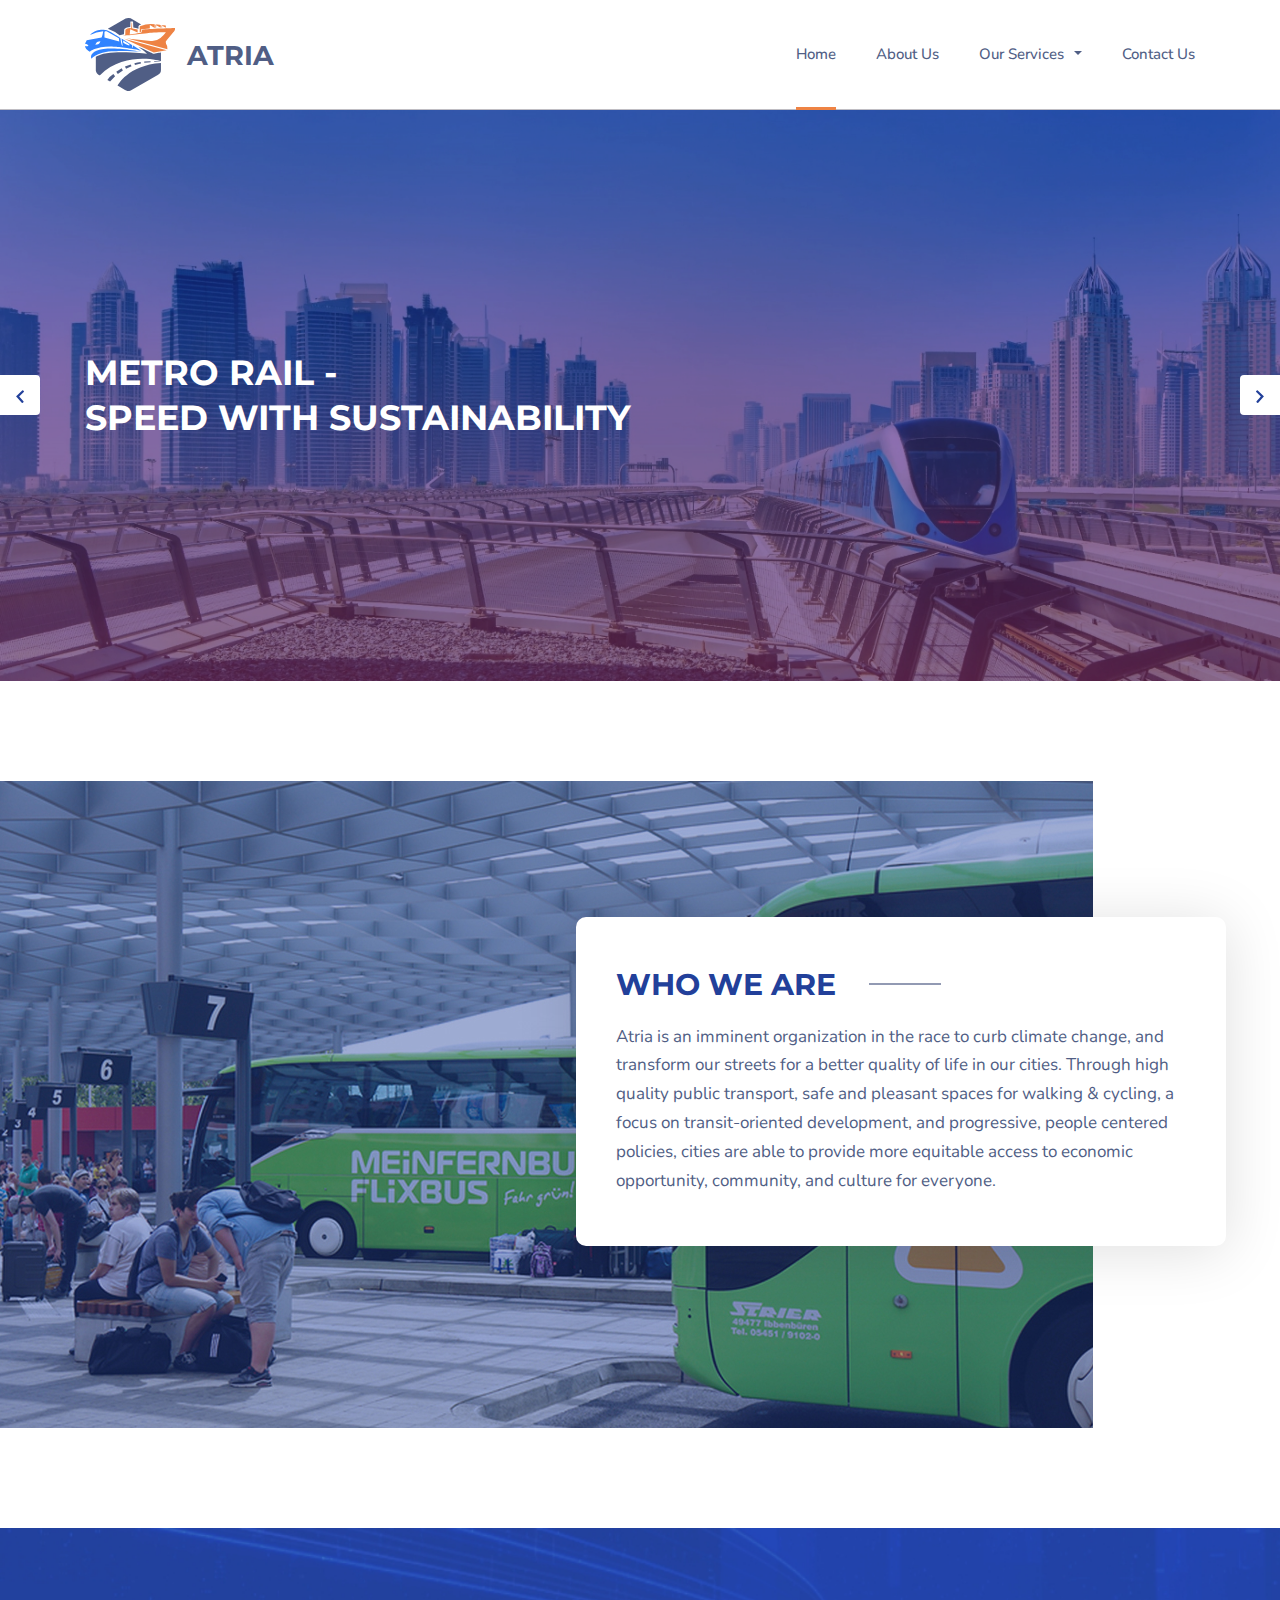
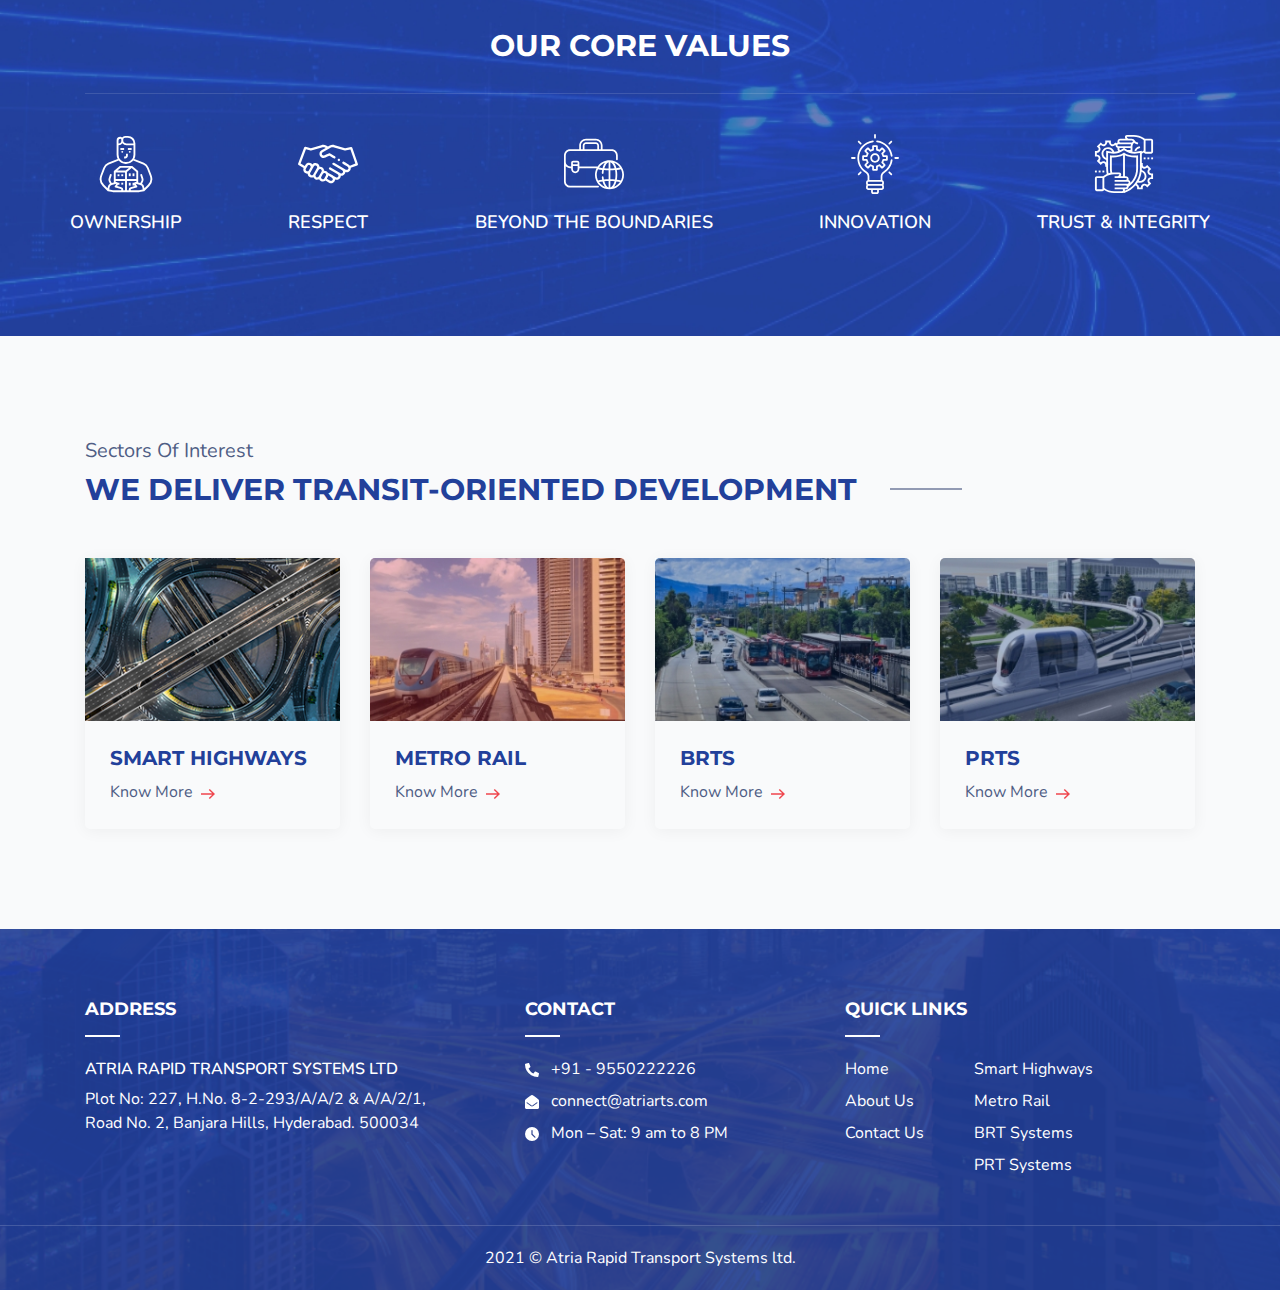
==== commit cc8aa773: "'update'" ====
--- a/index.html
+++ b/index.html
@@ -71,8 +71,8 @@
 
                 <div class="item">
                     <div class="img-slide1">
-                        <video autoplay muted loop id="myVideo">
-                            <source src="https://atriarts.com/video/Pexels%20Videos%201647126.mp4" type="video/mp4">
+                        <video autoplay muted id="myVideo">
+                            <source src="https://atriarts.com/video/home-1.mp4" type="video/mp4">
                         </video>
                         <div class="video-over"></div>
                         <div class="container">
@@ -598,11 +598,6 @@
 
             $('document').ready(function() {
                 $('.main-loader').fadeOut();
-
-                var vid = document.getElementById("myVideo");
-
-                    vid.playbackRate = 4;
-
             });
 
 
--- a/css/style.css
+++ b/css/style.css
@@ -1229,6 +1229,20 @@
     font-weight: 500;
     color: #EE8344;
 }
+.top-header-page.vid h1{
+    visibility: hidden;
+}
+
+footer br{
+    display: none;
+}
+footer b{
+    font-size: 16px;
+    text-transform: uppercase;
+    margin-bottom: 6px;
+    display: block;
+    font-weight: 600;
+}
 
 /* foote code hare end*/
 /*responsive code  */
@@ -1279,6 +1293,9 @@
 @media (max-width:991px) {
     .top-header-page .tt-main {
         font-size: 23px;
+    }
+    footer b {
+        font-size: 14px;
     }
     .col-md-val{
         flex-wrap: wrap;
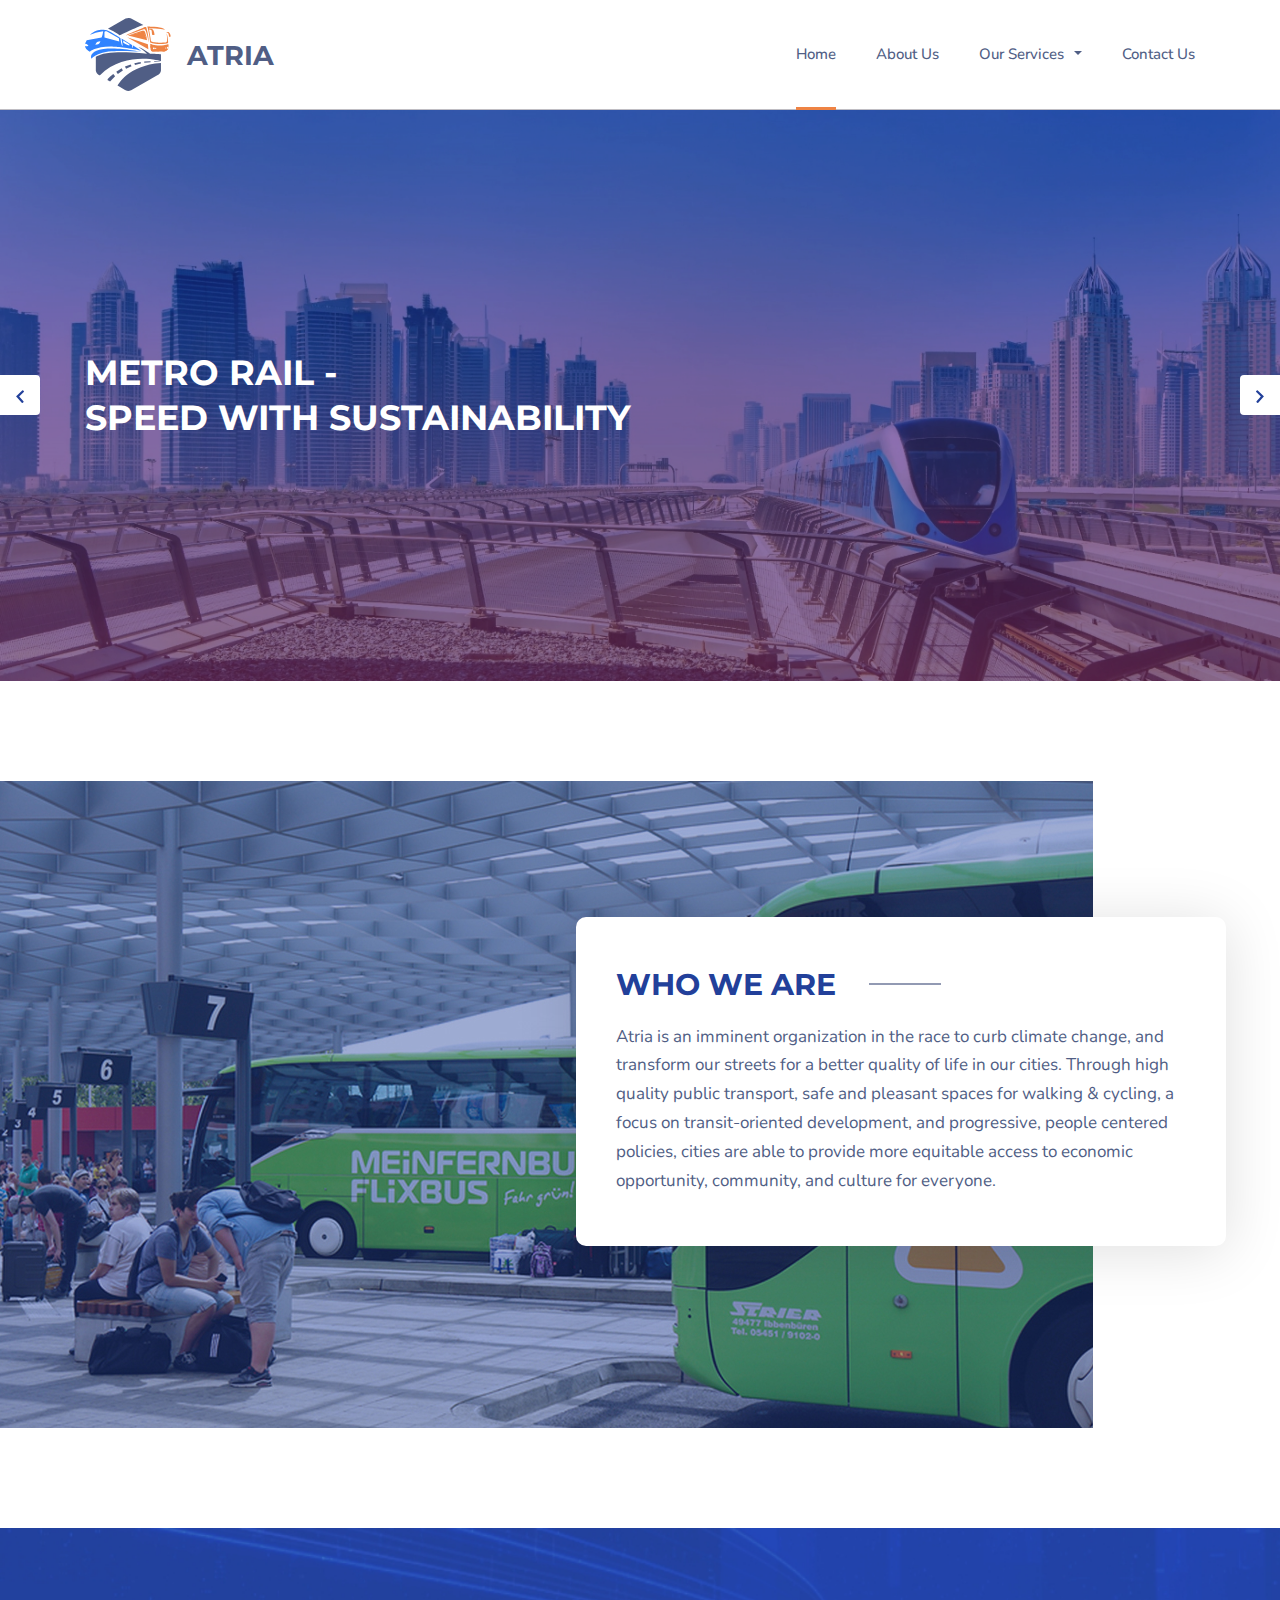
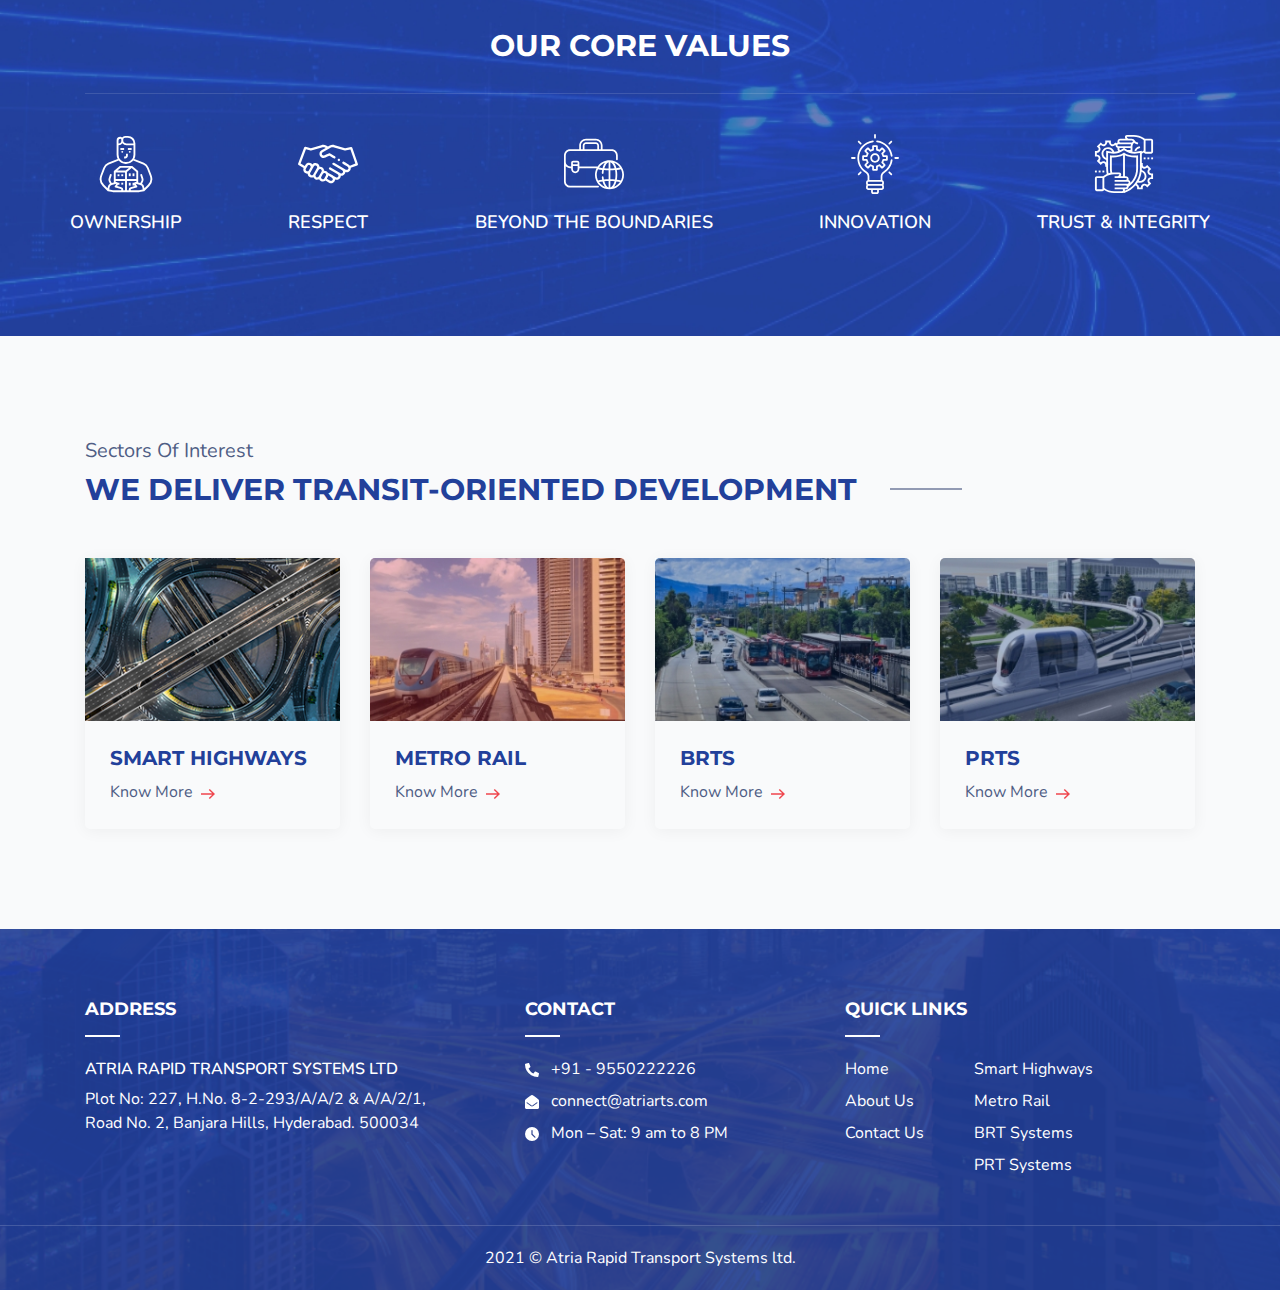
==== commit 42ac2023: "update" ====
--- a/index.html
+++ b/index.html
@@ -71,8 +71,8 @@
 
                 <div class="item">
                     <div class="img-slide1">
-                        <video autoplay muted id="myVideo">
-                            <source src="https://atriarts.com/video/home-1.mp4" type="video/mp4">
+                        <video autoplay loop muted id="myVideo">
+                            <source src="https://atriarts.com/video/Pexels Videos 1647126.mp4" type="video/mp4">
                         </video>
                         <div class="video-over"></div>
                         <div class="container">
--- a/css/style.css
+++ b/css/style.css
@@ -1232,7 +1232,11 @@
 .top-header-page.vid h1{
     visibility: hidden;
 }
-
+.top-header-page.prt{
+    background: url(../img/slider-4.jpg);
+    background-size: cover;
+    background-position: bottom center;
+}
 footer br{
     display: none;
 }
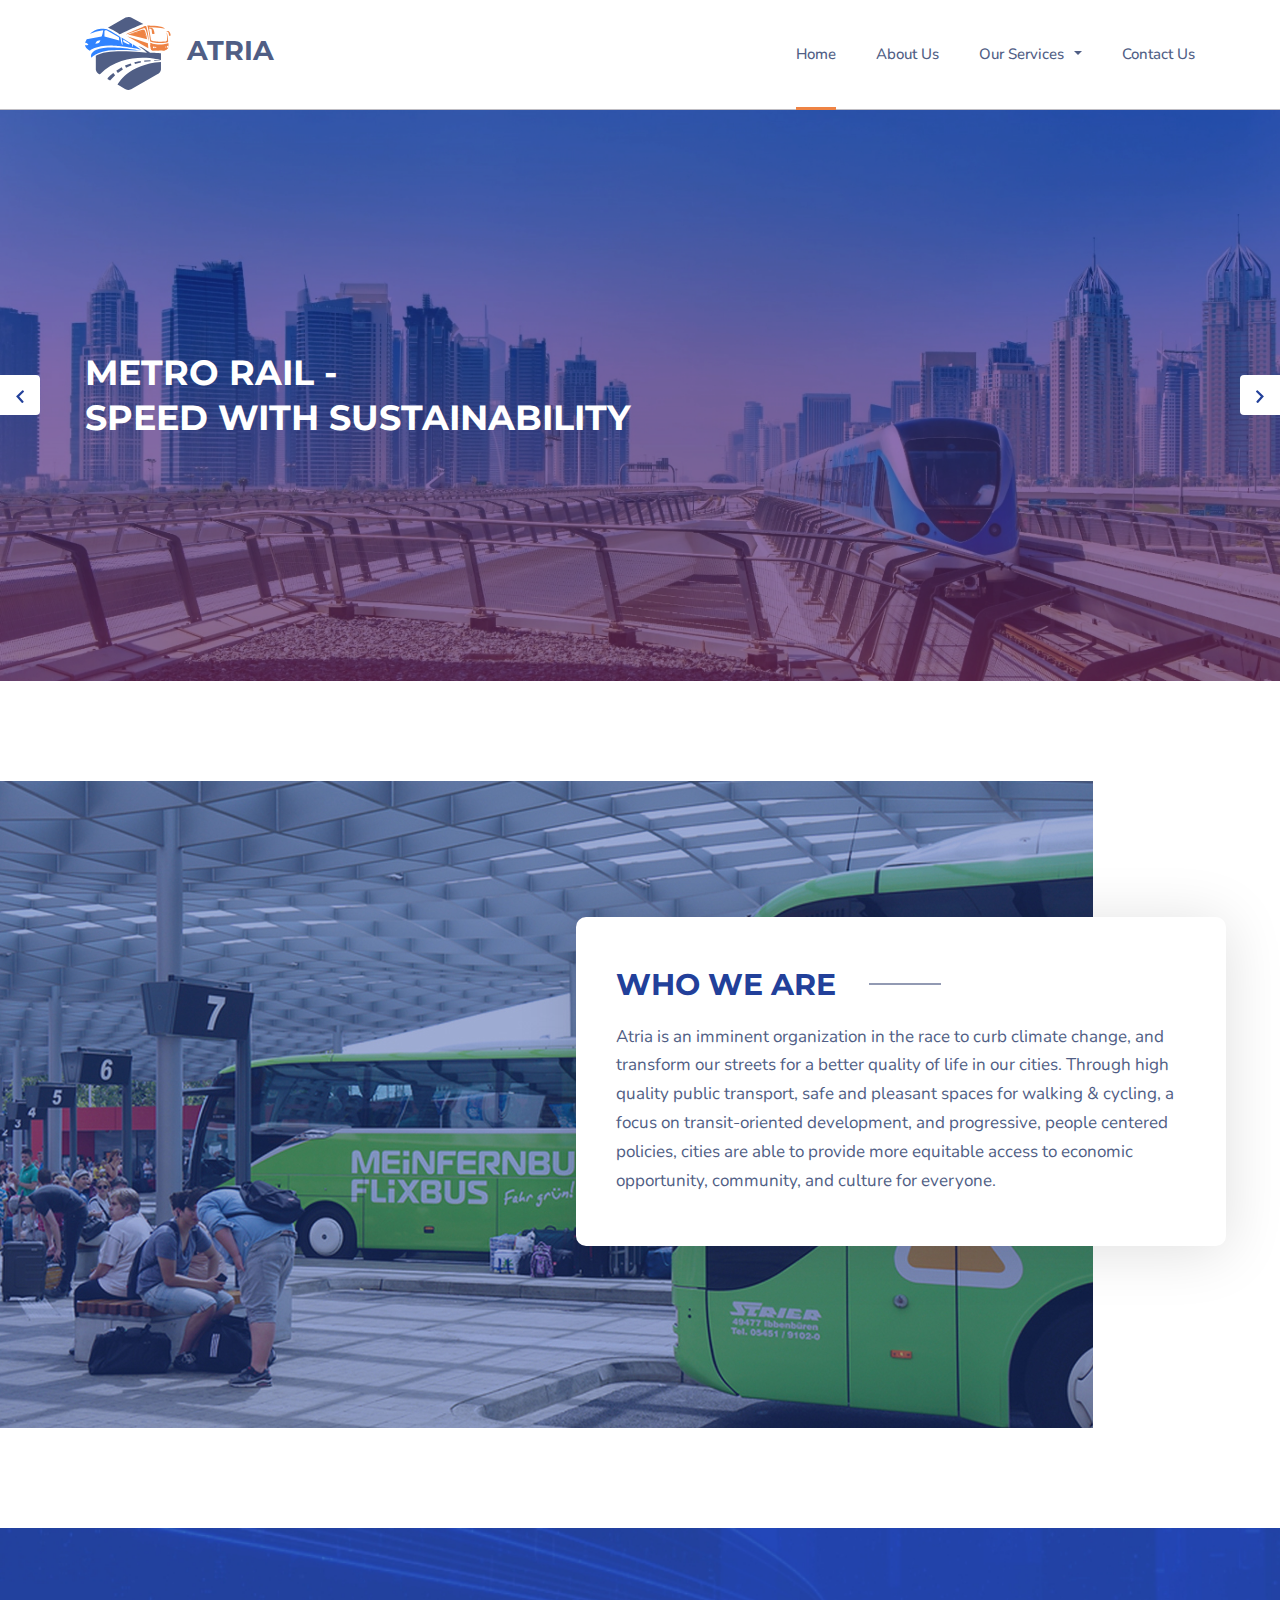
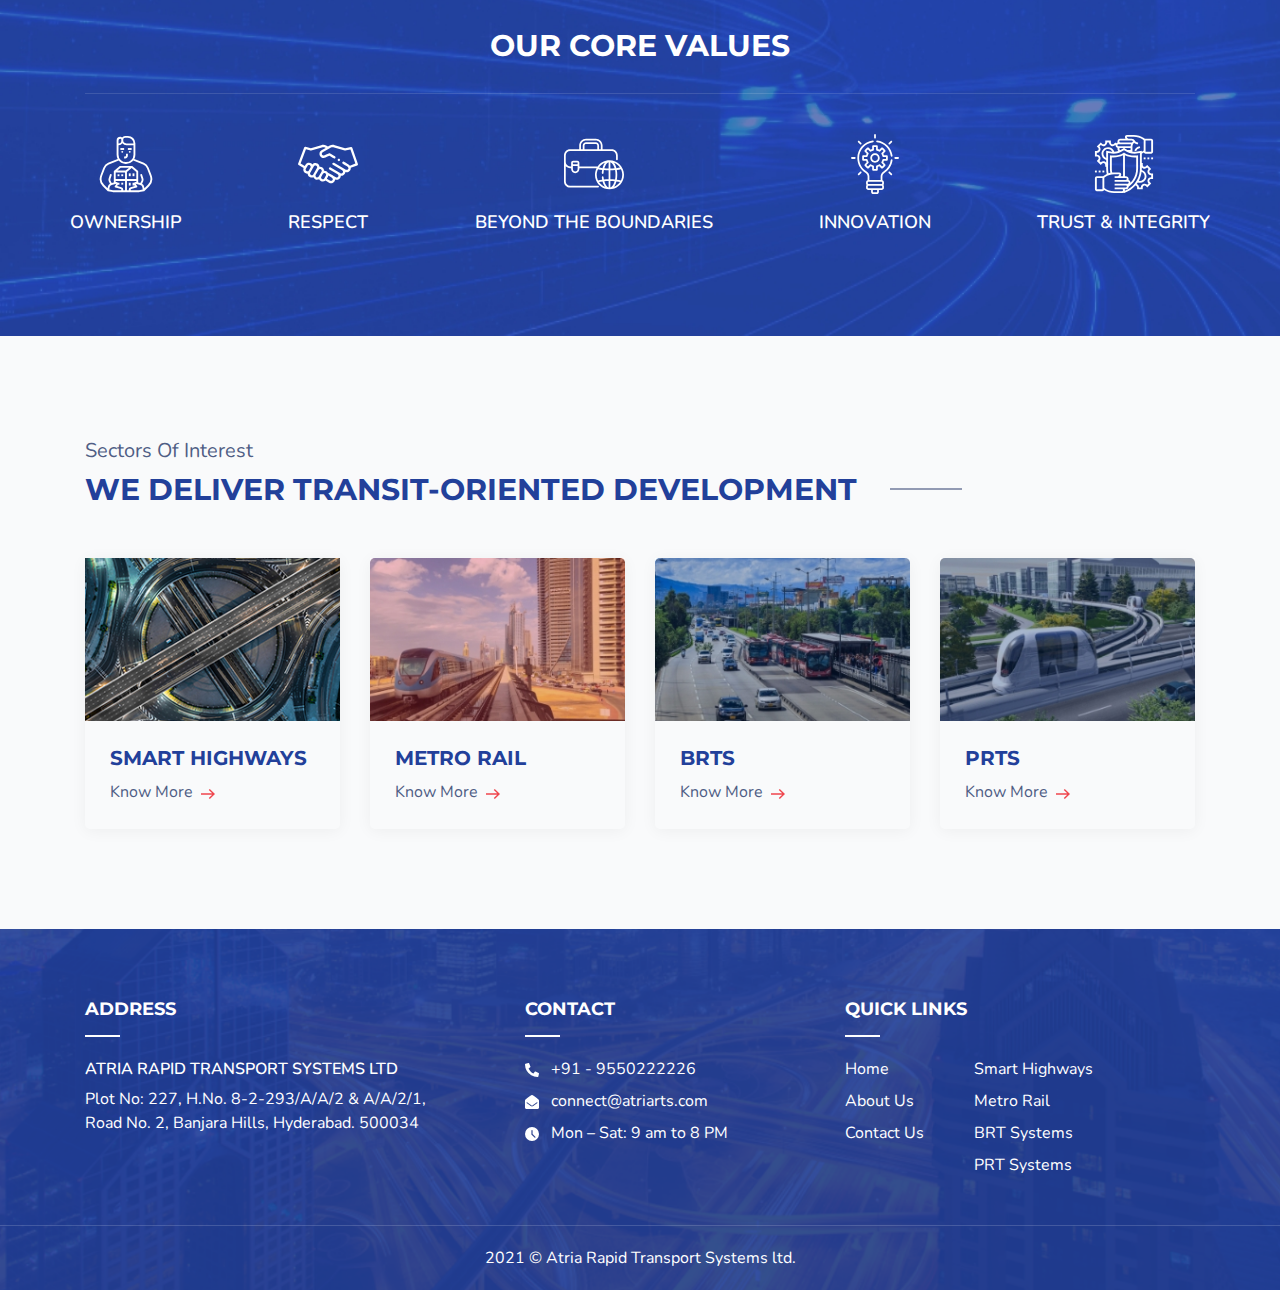
==== commit 2a88584f: "update" ====
--- a/index.html
+++ b/index.html
@@ -25,20 +25,26 @@
 
         <div class="header">
             <div class="container">
-                <nav class="navbar navbar-expand-lg navbar-light " id="nav">
-                    <a class="navbar-brand" href="index.html">
-                        <img src="img/logo-icon.svg" alt="img" />
-
-                        <div class="right-content">
-                            <b class="logo-line hide-on-mobile">Atria Rapid Transport Systems LTD.</b>
-                            <b class="logo-line show-on-mobile">Atria</b>
-                            <i>forging ahead into the future</i>
-                        </div>
-                    </a>
-                    <button class="navbar-toggler" type="button" data-toggle="collapse" data-target="#navbarSupportedContent"
-                        aria-controls="navbarSupportedContent" aria-expanded="false" aria-label="Toggle navigation">
-                        <span class="navbar-toggler-icon"></span>
-                    </button>
+                <div class="row">
+                <div class="col-md-12">
+                    <nav class="navbar navbar-expand-lg navbar-light " id="nav">
+                    <div class="dis-flex-nav">
+                        <a class="navbar-brand" href="index.html">
+                            <img src="img/logo-icon.svg" alt="img" />
+                            <div class="right-content">
+                                <b class="logo-line hide-on-mobile">Atria Rapid Transport Systems LTD.</b>
+                                <b class="logo-line show-on-mobile">Atria</b>
+                                <i>forging ahead into the future</i>
+                            </div>
+                            <div class="clearfix"></div>
+                        </a>
+                        <button class="navbar-toggler" type="button" data-toggle="collapse"
+                                data-target="#navbarSupportedContent" aria-controls="navbarSupportedContent" aria-expanded="false"
+                                aria-label="Toggle navigation">
+                            <span class="navbar-toggler-icon"></span>
+                        </button>
+                        <div class="clearfix"></div>
+                    </div>
                     <div class="collapse navbar-collapse" id="navbarSupportedContent">
                         <ul class="navbar-nav ml-auto">
                             <li class="nav-item active">
@@ -63,6 +69,8 @@
                         </ul>
                     </div>
                 </nav>
+                </div>
+                </div>
             </div>
         </div>
 
@@ -601,6 +609,9 @@
             });
 
 
+
+
+
         </script>
 
     </body>
--- a/css/style.css
+++ b/css/style.css
@@ -135,7 +135,9 @@
 
 .right-content {
     margin-left: 12px;
-    display: flex;
+    display: block;
+    float: left;
+    margin-top: 12px;
     align-items: center;
     position: relative;
     top: 2px;
@@ -394,19 +396,24 @@
 
 .header .navbar {
     padding: 0px 0px;
-}
-
+    display: block;
+}
+.dis-flex-nav{
+    float: left;
+}
 .header.sticky_header .navbar {
     padding: 0px 0px;
     transition: 0.5s;
 }
 
 .navbar-brand {
-    display: flex;
+    display: block;
+    padding: 17px 0px;
 }
 
 .header .navbar-brand img {
     width: 90px;
+    float: left;
     transition: 0.5s;
 
 }
@@ -1388,10 +1395,45 @@
         display: block;
     }
 
-    .header {}
-
+    .header, .header .container, .header .navbar {
+        height: 80px;
+    }
+    .collapse{
+        height: 0;
+    }
+    .header.open, .header.open .container, .header.open .navbar {
+        height: auto;
+    }
+    .header.open .collapse{
+        height: auto;
+    }
+    .navbar{
+        display: block;
+    }
+    .dis-flex-nav{
+        display: block;
+        float: none;
+    }
     .right-content i {
         font-size: 13px;
+    }
+    .navbar-toggler{
+        float: right;
+        margin-top: 14px;
+    }
+    .navbar-brand{
+        float: left;
+    }
+    .navbar-brand{
+        display: block;
+        padding: 5px 0px;
+    }
+    .navbar-brand .right-content, .navbar-brand img{
+        float: left;
+    }
+    .right-content {
+        margin-top: 3px;
+        margin-left: 5px;
     }
 
     .header.sticky_header .navbar {
@@ -1406,9 +1448,7 @@
         width: 60px;
         transition: 0.5s;
     }
-    .right-content {
-        margin-left: 5px;
-    }
+
 
     .header .navbar {
         padding: 0;
@@ -1440,7 +1480,7 @@
     }
 
     .navbar-light .navbar-toggler-icon {
-        background-image: url("../images/menu-icon.webp");
+        background-image: url("../img/menu-icon.png");
         background-size: 16px;
     }
 
